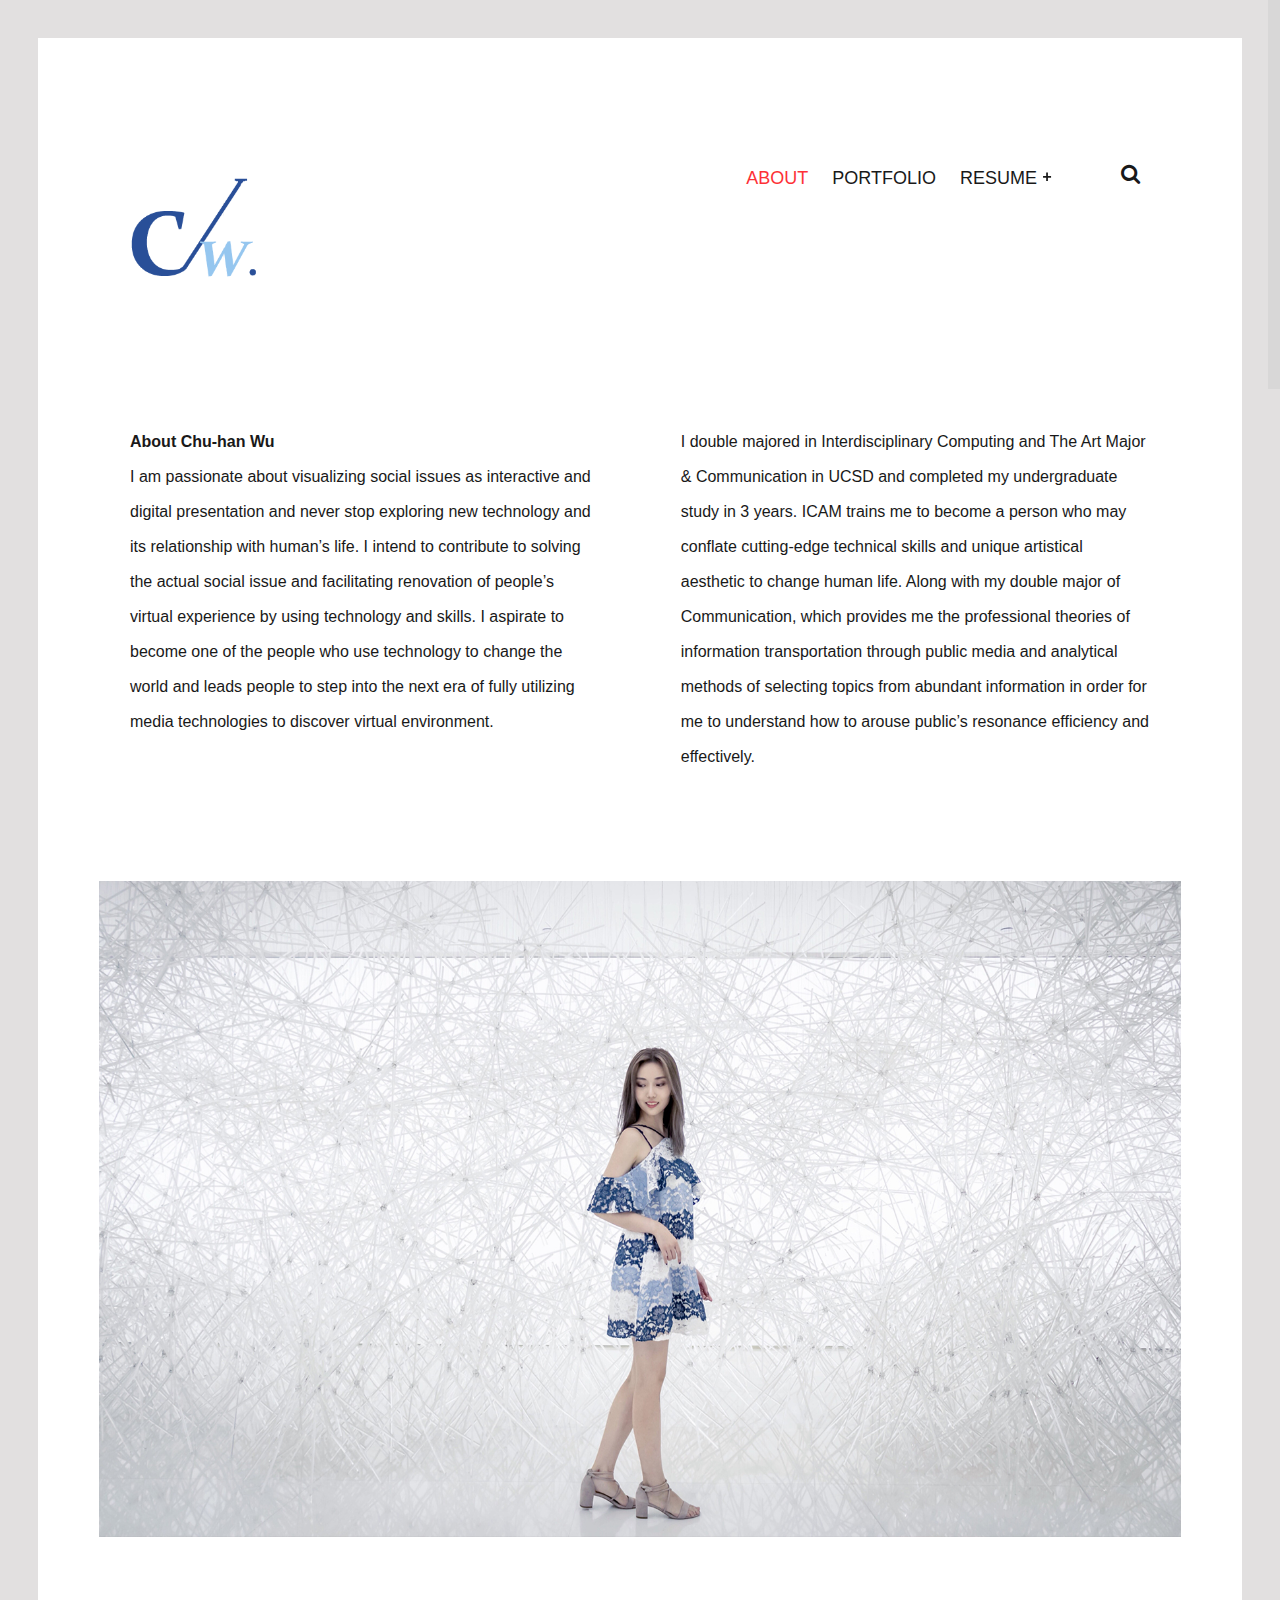
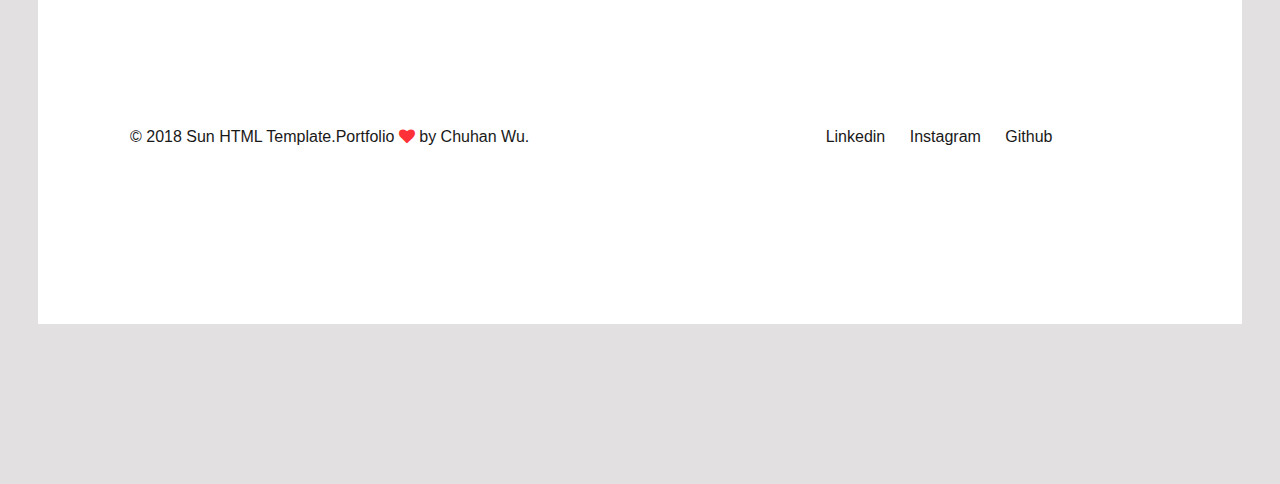
==== about.html @ c39380e4 "Add files via upload" ====
<!DOCTYPE HTML>
<html lang="en-US">
    <head>
        <title>Sun - Html Responsive Template</title>
        <meta http-equiv="Content-Type" content="text/html; charset=UTF-8">
        <meta name="description" content="Template by Dry Themes" />
        <meta name="keywords" content="HTML, CSS, JavaScript, PHP" />
        <meta name="author" content="DryThemes" />
        <meta name="viewport" content="width=device-width, initial-scale=1, maximum-scale=1">

        <link rel="shortcut icon" href="images/favicon.png" />
        <!-- <link href='http://fonts.googleapis.com/css?family=Montserrat:400,700%7CPT+Serif:400,700' rel='stylesheet' type='text/css'>		 -->
        <link rel="stylesheet" type="text/css"  href='css/clear.css' />
        <link rel="stylesheet" type="text/css"  href='css/common.css' />
        <link rel="stylesheet" type="text/css"  href='css/font-awesome.min.css' />
        <link rel="stylesheet" type="text/css"  href='css/carouFredSel.css' />
        <link rel="stylesheet" type="text/css"  href='css/prettyPhoto.css' />
        <link rel="stylesheet" type="text/css"  href='css/sm-clean.css' />
        <link rel="stylesheet" type="text/css"  href='style.css' />

        <!--[if lt IE 9]>
                <script src="js/html5shiv.js"></script>
                <script src="js/respond.min.js"></script>
        <![endif]-->

    </head>
    <body class="page">

        <table class="doc-loader">
            <tbody>
                <tr>
                    <td>
                        <img src="images/ajax-document-loader.gif" alt="Loading...">
                    </td>
                </tr>
            </tbody>
        </table>

        <div class="header-search">
            <div class="content-1330 center-relative">
                <form class="search-form">
                    <label>
                        <input type="search" class="search-field" placeholder="Search ..." value="" name="s" title="Search for:">
                    </label>
                </form>
            </div>
        </div>


        <div class="body-wrapper">
            <div class="content-1330 header-holder center-relative">
                <div class="header-logo left">

                    <h1 class="site-title">
                        <a href="index.html">
                            <img style="height:100px;" src="images/wch-logo.png" alt="Chuhan Wu Logo">
                        </a>
                    </h1>

                </div>

                <div class="header-menu right">
                    <nav id="header-main-menu" class="left">
                        <ul class="main-menu sm sm-clean">

                            <li>
                                <a href="about.html">ABOUT</a>
                            </li>
                            <li>
                                <a href="portfolio.html">PORTFOLIO</a>
                            </li>

                            <li>
                                <a href="#">RESUME</a>
                                <ul class="sub-menu">
                                    <li>
                                        <a href="images/resume-IxM.pdf">Design</a>
                                    </li>
                                    <li>
                                        <a href="images/resume-Journalism.pdf">Media & Journalism</a>
                                    </li>

                                </ul>
                            </li>
                        </ul>
                    </nav>
                    <div class="toggle-holder relative right">
                        <div id="toggle">
                            <i class="fa fa-search"></i>
                        </div>
                    </div>
                    <div class="clear"></div>
                </div>
                <div class="clear"></div>
            </div>

            <div id="content" class="site-content">
                <article>
                    <div class="content-1330 center-relative">

                        <div class="one_half">
                          <b>About Chu-han Wu</b>
                          <br>
                            I am passionate about visualizing social issues as interactive and digital presentation and never stop exploring new technology and its relationship with human’s life. I intend to contribute to solving the actual social issue and facilitating renovation of people’s virtual experience by using technology and skills. I aspirate to become one of the people who use technology to change the world and leads people to step into the next era of fully utilizing media technologies to discover virtual environment.
                        </div>
                        <div class="one_half last">
                            I double majored in Interdisciplinary Computing and The Art Major & Communication in UCSD and completed my undergraduate study in 3 years. ICAM trains me to become a person who may conflate cutting-edge technical skills and unique artistical aesthetic to change human life. Along with my double major of Communication, which provides me the professional theories of information transportation through public media and analytical methods of selecting topics from abundant information in order for me to understand how to arouse public’s resonance efficiency and effectively.
                        </div>
                        <div class="clear"></div>
                        <p>&nbsp;</p>
                        <p>&nbsp;</p>
                    </div>

                    <div class="content-1530 center-relative block">
                        <img src="demo-images/sun_about_image01.jpg" alt="">
                    </div>

                    <!-- <div class="content-1330 center-relative block">
                        <p>&nbsp;</p>
                        <p>&nbsp;</p>

                        <div class="one_half">
                            <b>About the sun</b>
                            <br>
                            We choose to go to the moon in this decade and do the other things, not because they are easy.
                            <p>&nbsp;</p>
                            <p>Because they are hard, because that goal will serve to organize and measure the best of our energies and skills, because that challenge is one that we are willing to accept, one we are unwilling to postpone and one.</p>
                            <p>&nbsp;</p>
                            <p>Which we intend to win. With a warning label this big, you know they gotta be fun. Bring me the forms I need to fill out to have her taken away. I decline the title of iron cook and accept the lesser title of zinc saucier, which I just made up. Dinosaurs are extinct today because they lacked opposable thumbs and the brainpower to build a space program. Houston, Tranquillity Base here.</p>
                        </div>

                        <div class="one_half last">
                            <p>&nbsp;</p>
                            <ul class="archive-list">
                                <li>
                                    <span>2008 &nbsp; · &nbsp; </span> Design award. Postnote web service of zinc saucier.
                                </li>
                                <li>
                                    <span>2008 &nbsp; · &nbsp; </span> Golden ticket for with label for your inspiration.
                                </li>
                                <li>
                                    <span>2009 &nbsp; · &nbsp; </span> Best web design award. Special choice of interstellar.</li>
                                <li>
                                    <span>2012 &nbsp; · &nbsp; </span> Dino award for tuna can and mint green plumms.
                                </li>
                                <li>
                                    <span>2013 &nbsp; · &nbsp; </span> Energie web boosting award. Second generation.
                                </li>
                                <li>
                                    <span>2014 &nbsp; · &nbsp; </span> Cool dring package design industrial orange award.
                                </li>
                                <li>
                                    <span>2015 &nbsp; · &nbsp; </span> Peter Philips von Water people choice statue.
                                </li>
                            </ul>
                        </div><div class="clear"></div>
                    </div> -->
                </article>


            </div>

            <!--Footer-->

            <footer class="footer">
                <div class="content-1330 center-relative">
                    <ul>
                        <li class="left-footer-content">
                            © 2018 Sun HTML Template.Portfolio <i class="fa fa-heart"></i> by <a href="http://chuhan-wu.art">Chuhan Wu</a>.
                        </li>

                        <!-- <li class="center-footer-content">
                            <a href="index.html">
                                <img src="images/wch-logo.png" alt="logo footer">
                            </a>
                        </li> -->

                        <li class="right-footer-contnet">
                            <a href="https://www.linkedin.com/in/chuhan-wu-93b0ab16b/">Linkedin</a>
                            <a href="https://www.instagram.com/aubreeywuuu/">Instagram</a>
                            <a href="https://github.com/chuhan-wu">Github</a>
                        </li>

                    </ul>
                </div>
            </footer>

            <!-- End .body-border -->
        </div>



        <!--Load JavaScript-->
        <script src="js/jquery.js"></script>
        <script src='js/jquery.fitvids.js'></script>
        <script src='js/jquery.smartmenus.min.js'></script>
        <script src='js/imagesloaded.pkgd.js'></script>
        <script src='js/isotope.pkgd.js'></script>
        <script src='js/jquery.carouFredSel-6.0.0-packed.js'></script>
        <script src='js/jquery.mousewheel.min.js'></script>
        <script src='js/jquery.touchSwipe.min.js'></script>
        <script src='js/jquery.easing.1.3.js'></script>
        <script src='js/jquery.prettyPhoto.js'></script>
        <script src='js/jquery.ba-throttle-debounce.min.js'></script>
        <script src='js/jquery.nicescroll.min.js'></script>
        <script src='js/main.js'></script>
    </body>
</html>
---- css/clear.css ----
html, body, div, span, object, iframe,
h1, h2, h3, h4, h5, h6, p, blockquote, pre,
abbr, address, cite, code,
del, dfn, em, img, ins, kbd, q, samp,
small, strong, sub, sup, var,
b, i, ol, ul, li,
fieldset, form, label, legend,
table, caption, tbody, tfoot, thead, tr, th, td,
article, aside, canvas, details, figcaption, figure, 
footer, header, hgroup, menu, nav, section, summary,
time, mark, audio, video {
    margin:0;
    padding:0;
    border:0;
    outline: none;
    font-size:100%;
    vertical-align:baseline;
    background:transparent;
}

body {
    line-height:1;
}

article,aside,details,figcaption,figure,
footer,header,hgroup,menu,nav,section { 
    display:block;
}

nav ul,ul,ol {
    list-style:none;
}

blockquote, q {
    quotes:none;
}

blockquote:before, blockquote:after,
q:before, q:after {
    content:'';
    content:none;
}

a {
    margin:0;
    padding:0;
    font-size:100%;
	outline: none;
    vertical-align:baseline;
    background:transparent;
}

ins {
    background-color:#ff9;
    color:#000;
    text-decoration:none;
}

mark {
    background-color:#ff9;
    color:#000; 
    font-style:italic;
    font-weight:bold;
}

del {
    text-decoration: line-through;
}

abbr[title], dfn[title] {
    border-bottom:1px dotted;
    cursor:help;
}

table {
    border-collapse:collapse;
    border-spacing:0;
}

hr {
    display:block;
    height:1px;
    border:0;   
    border-top:1px solid #cccccc;
    margin:1em 0;
    padding:0;
}

input, select {
    vertical-align:middle;
}

input:focus, textarea:focus
{
    outline: none;
}
---- css/common.css ----
.block
{
    display: block;
}
.hidden
{
    display: none;
}
.clear
{
    clear: both;
}
.left
{
    float: left;
}
.right
{
    float: right;
}
.line-height
{
    line-height: 0;
}
.clear-right
{
    clear: right;
}
.clear-left
{
    clear: left;
}
.center-relative
{
    margin-left: auto;
    margin-right: auto;
}
.center-absolute
{
    left: 50%;
}
.center-text
{
    text-align: center !important;
}
.text-left
{
    text-align: left;
}
.text-right
{
    text-align: right;
}
.absolute
{
    position: absolute;
}
.fixed
{
    position: fixed;
}
.relative
{
    position: relative;
}
.margin-0, .margin-0 img
{
    margin: 0 !important;
    line-height: 0;
}
.top-0
{
    margin-top: 0 !important;
}
.top-5
{
    margin-top: 5px !important;
}
.top-10
{
    margin-top: 10px;
}
.top-15
{
    margin-top: 15px;
}
.top-20
{
    margin-top: 20px;
}
.top-25
{
    margin-top: 25px;
}
.top-30
{
    margin-top: 30px;
}
.top-50
{
    margin-top: 50px;
}
.top-60
{
    margin-top: 60px;
}
.top-70
{
    margin-top: 70px;
}
.top-75
{
    margin-top: 75px;
}
.top-80
{
    margin-top: 80px;
}
.top-100
{
    margin-top: 100px;
}
.top-105
{
    margin-top: 105px;
}
.top-120
{
    margin-top: 120px;
}
.top-150
{
    margin-top: 150px;
}
.top-200
{
    margin-top: 200px;
}
.top-negative-30
{
    margin-top: -30px;
}
.left-35
{
    margin-left:35px;
}
.right-15
{
    margin-right:5px;
}
.right-35
{
    margin-right:35px;
}
.bottom-0
{
    margin-bottom: 0 !important;
}
.bottom-10
{
    margin-bottom: 10px !important;
}
.bottom-20
{
    margin-bottom: 20px !important;
}
.bottom-25
{
    margin-bottom: 25px !important;
}
.bottom-30
{
    margin-bottom: 30px !important;
}
.bottom-50
{
    margin-bottom: 50px !important;
}
.bottom-100
{
    margin-bottom: 100px !important;
}
.bottom-150
{
    margin-bottom: 150px !important;
}
.bottom-200
{
    margin-bottom: 200px !important;
}
.width-25
{
    width: 25%;
}
.width-50
{
    width: 50%;
}
.width-75
{
    width: 75%;
}
.width-85
{
    width: 85%;
}
.width-100
{
    width: 100%;
}
blockquote
{
    border-left: 10px solid #FD3137;
    padding-left: 60px;
    margin-top: 50px;
    margin-bottom: 50px;
    font-family: 'Montserrat', sans-serif, Arial;
    font-size: 24px;
    line-height: 44px;
    color: #b5b5b5;
}
blockquote.inline-blockquote
{
    width: 480px;
    float: left;
    margin-left: -178px;
    margin-right: 100px;
}
.wrap-blockquote
{
    display: inline;
}
address
{
    font-size: 32px;
    line-height: 50px;
    font-style: normal;
}
iframe
{
    width: 100%;
}
a.button
{
    display: inline-block;
    color: #191919;
    border: 1px solid #ccc;
    text-align: center;
    padding: 10px 120px;
    cursor: pointer;
    margin-bottom: 15px;
    vertical-align: middle;
    text-decoration: none;
    font-size: 14pt;
}
a.button:active
{
    position: relative;
    top: 1px;
}
a.button:hover
{
    color: white;
    background-color: #000;
}
h1,h2,h3,h4,h5,h6
{
    padding: 20px 0;
}
h1
{
    font-size: 38px;
    line-height: 38px;
}
h2
{
    font-size: 34px;
    line-height: 34px;
}
h3
{
    font-size: 32px;
    line-height: 32px;
}
h4
{
    font-size: 30px;
}
h5
{
    font-size: 28px;
}
h6
{
    font-size: 26px;
}
em
{
    font-style: italic;
}
ol
{
    list-style-type: decimal;
}
pre
{
    word-wrap: break-word;
}
.single-content table, .single-content th, .single-content td, .page-content table, .page-content th, .page-content td
{
    border:1px solid black;
    padding: 10px;
    vertical-align: middle;
}
sup
{
    vertical-align: super;
    font-size: smaller;
}
sub
{
    vertical-align: sub;
    font-size: smaller;
}
.single-content ol
{
    display: block;
    list-style-type: decimal;
    margin: 0 0 14px 17px;
}
.single-content ul
{
    display: block;
    list-style-type: disc;
    margin: 0 0 14px 17px;
}

/* COLUMNS */

.one,  .one_half,  .one_third,  .two_third,  .three_fourth,
.one_fourth{
    margin-right: 200px;
    float: left;
    position: relative;
    margin-bottom: 30px;
}

.two_third_right{
  width: 320px;
  float:right;

}


.last{
    margin-right: 0 !important;
    clear: right;
}
.one{
    float: none;
    display: block;
    clear: both;
    margin-right: 0;


}
.one_half{
    width: 565px;
}
.one_third{
    width: 310px;
}
.two_third{
    width: 820px;
}
.one_fourth{
    width: 182px;
}
.three_fourth{
    width: 948px;
}
.one img,  .one_half img,  .one_third img,  .two_third img,
.three_fourth img,  .one_fourth img{
    max-width: 100%;
    height: auto;
    max-height: 100%;
    width: auto;
}

.one_half.margin-0{
    width: 50%;
}
.one_third.margin-0{
    width: 33.333333333%;
}
.two_third.margin-0{
    width: 66.666666666%;
}
.one_fourth.margin-0{
    width: 25%;
}
.three_fourth.margin-0{
    width: 75%;
}

/* MENU */

/* Mobile first layout SmartMenus Core CSS (it's not recommended editing these rules)
   You need this once per page no matter how many menu trees or different themes you use.
-------------------------------------------------------------------------------------------*/

.sm,.sm ul,.sm li{display:block;list-style:none;margin:0;padding:0;line-height:normal;direction:ltr;-webkit-tap-highlight-color:rgba(0,0,0,0);}
.sm-rtl,.sm-rtl ul,.sm-rtl li{direction:rtl;text-align:right;}
.sm>li>h1,.sm>li>h2,.sm>li>h3,.sm>li>h4,.sm>li>h5,.sm>li>h6{margin:0;padding:0;}
.sm ul{display:none;}
.sm li,.sm a{position:relative;}
.sm a{display:block;}
.sm a.disabled{cursor:not-allowed;}
.sm:after{content:"\00a0";display:block;height:0;font:0px/0 serif;clear:both;visibility:hidden;overflow:hidden;}
.sm,.sm *,.sm *:before,.sm *:after{-moz-box-sizing:border-box;-webkit-box-sizing:border-box;box-sizing:border-box;}




/* WP DEFAULT CLASSES */

.alignnone {
    margin: 5px 20px 20px 0;
}

.aligncenter,
div.aligncenter {
    display: block;
    margin: 5px auto 5px auto;
}

.alignright {
    float:right;
    margin: 5px 0 20px 20px;
}

.alignleft {
    float: left;
    margin: 5px 20px 20px 0;
}

.aligncenter {
    display: block;
    margin: 5px auto 5px auto;
}

a img.alignright {
    float: right;
    margin: 5px 0 20px 20px;
}

a img.alignnone {
    margin: 20px 0px;
}

a img.alignleft {
    float: left;
    margin: 5px 20px 20px 0;
}

a img.aligncenter {
    display: block;
    margin-left: auto;
    margin-right: auto;
}

.wp-caption {
    max-width: 100%;
}

.wp-caption.alignnone {
    margin: 20px 0px;
}

.wp-caption.alignleft {
    margin: 5px 20px 20px 0;
    text-align: left;
}

.wp-caption.alignright {
    margin: 5px 0 20px 20px;
    text-align: right;
}

.wp-caption img {
    width: auto;
    height: auto;
    max-width: 100%;
    max-height: 100%;
}

.wp-caption p.wp-caption-text {
    font-size: 11px;
    line-height: 17px;
    margin: 0;
    padding: 0 4px 5px;
    text-align: right;
}
.gallery-caption
{
    font-size: 100%;
}
.bypostauthor
{
    font-size: 100%;
}
/* Text meant only for screen readers. */
.screen-reader-text {
	clip: rect(1px, 1px, 1px, 1px);
	position: absolute !important;
	height: 1px;
	width: 1px;
	overflow: hidden;
}

.screen-reader-text:focus {
	background-color: #f1f1f1;
	border-radius: 3px;
	box-shadow: 0 0 2px 2px rgba(0, 0, 0, 0.6);
	clip: auto !important;
	color: #21759b;
	display: block;
	font-size: 14px;
	font-size: 0.875rem;
	font-weight: bold;
	height: auto;
	left: 5px;
	line-height: normal;
	padding: 15px 23px 14px;
	text-decoration: none;
	top: 5px;
	width: auto;
	z-index: 100000; /* Above WP toolbar. */
}
---- css/carouFredSel.css ----
.list_carousel.responsive {	
	margin-left: 0;
	width: 91%;
}
.list_carousel ul {
	margin: 0;
	padding: 0;
	list-style: none;
	display: block;
}
.list_carousel li {
	text-align: center;		
	padding: 0;
	display: block;
	float: left;
	position: relative;
}	
.list_carousel li img{
	width: 100% !important;
	height: auto !important;
	max-width: none !important;
	max-height: none !important;
}
a.image_slider_prev{background-image: url(../images/navigation_arrows_left.png); width: 105px; height: 90px; z-index: 2;}
a.image_slider_prev:hover{background-position: 0 -90px;}
a.image_slider_next{background-image: url(../images/navigation_arrows_right.png); width: 105px; height: 90px; z-index: 2;}
a.image_slider_next:hover{background-position: 0 -90px;}
.carousel_pagination {margin-top: 50px; margin-bottom: 50px; margin-left: 160px;}
.carousel_pagination a {margin: 0 0 0 5px; float: left;}
.carousel_pagination a:first-child {margin: 0;}
.carousel_pagination a {width: 25px; height: 10px; display: block; cursor: pointer; text-indent: -9999px;}
.caroufredsel_wrapper{z-index: 1 !important; margin-top: 0 !important; margin-left: 0 !important;}
---- css/prettyPhoto.css ----
/* ------------------------------------------------------------------------
        This you can edit.
------------------------------------------------------------------------- */

/* ----------------------------------
        Default Theme
----------------------------------- */

div.pp_default .pp_top,
div.pp_default .pp_top .pp_middle,
div.pp_default .pp_top .pp_left,
div.pp_default .pp_top .pp_right,
div.pp_default .pp_bottom,
div.pp_default .pp_bottom .pp_left,
div.pp_default .pp_bottom .pp_middle,
div.pp_default .pp_bottom .pp_right { height: 13px; }

div.pp_default .pp_content .ppt { color: #f8f8f8; }
div.pp_default .pp_content_container .pp_left { padding-left: 13px; }
div.pp_default .pp_content_container .pp_right { padding-right: 13px; }
/*div.pp_default .pp_content { background-color: #fff; }*/
div.pp_default .pp_next:hover { background: url(../images/prettyPhoto/default/sprite_next.png) center right  no-repeat; cursor: pointer; } /* Next button */
div.pp_default .pp_previous:hover { background: url(../images/prettyPhoto/default/sprite_prev.png) center left no-repeat; cursor: pointer; } /* Previous button */
div.pp_default .pp_expand { background: url(../images/prettyPhoto/default/sprite.png) 0 -29px no-repeat; cursor: pointer; width: 28px; height: 28px; } /* Expand button */
div.pp_default .pp_expand:hover { background: url(../images/prettyPhoto/default/sprite.png) 0 -56px no-repeat; cursor: pointer; } /* Expand button hover */
div.pp_default .pp_contract { background: url(../images/prettyPhoto/default/sprite.png) 0 -84px no-repeat; cursor: pointer; width: 28px; height: 28px; } /* Contract button */
div.pp_default .pp_contract:hover { background: url(../images/prettyPhoto/default/sprite.png) 0 -113px no-repeat; cursor: pointer; } /* Contract button hover */
div.pp_default .pp_close { width: 30px; height: 30px; background: url(../images/prettyPhoto/default/sprite.png) 2px 1px no-repeat; cursor: pointer; } /* Close button */
div.pp_default #pp_full_res .pp_inline { color: #000; background-color: white; padding: 30px; } 
.pp_inline img {max-width: 100%; max-height: 100%; width: auto; height: auto;}
div.pp_default .pp_gallery ul li a { background: url(../images/prettyPhoto/default/default_thumb.png) center center #f8f8f8; border:1px solid #aaa; }
div.pp_default .pp_gallery ul li a:hover,
div.pp_default .pp_gallery ul li.selected a { border-color: #fff; }
div.pp_default .pp_social { margin-top: 7px;}

div.pp_default .pp_gallery a.pp_arrow_previous,
div.pp_default .pp_gallery a.pp_arrow_next { position: static; left: auto; }
div.pp_default .pp_nav .pp_play,
div.pp_default .pp_nav .pp_pause { background: url(../images/prettyPhoto/default/sprite.png) -51px 1px no-repeat; height:30px; width:30px; }
div.pp_default .pp_nav .pp_pause { background-position: -51px -29px; }
div.pp_default .pp_details { position: relative; }
div.pp_default a.pp_arrow_previous,
div.pp_default a.pp_arrow_next { background: url(../images/prettyPhoto/default/sprite.png) -31px -3px no-repeat; height: 20px; margin: 4px 0 0 0; width: 20px; }
div.pp_default a.pp_arrow_next { left: 52px; background-position: -82px -3px; } /* The next arrow in the bottom nav */
div.pp_default .pp_content_container .pp_details { margin-top: 5px; }
div.pp_default .pp_nav { clear: none; height: 30px; width: 110px; position: relative; }
div.pp_default .pp_nav .currentTextHolder{ font-family: Georgia; font-style: italic; color:#999; font-size: 11px; left: 75px; line-height: 25px; margin: 0; padding: 0 0 0 10px; position: absolute; top: 2px; }

div.pp_default .pp_close:hover, div.pp_default .pp_nav .pp_play:hover, div.pp_default .pp_nav .pp_pause:hover, div.pp_default .pp_arrow_next:hover, div.pp_default .pp_arrow_previous:hover { opacity:0.7; }

div.pp_default .pp_description{ font-size: 11px; font-weight: bold; line-height: 14px; margin: 5px 50px 5px 0; }


div.pp_default .pp_loaderIcon { background: url(../images/prettyPhoto/default/loader.gif) center center no-repeat; background-color: white;} /* Loader icon */


/* ----------------------------------
        Light Rounded Theme
----------------------------------- */


div.light_rounded .pp_top .pp_left { background: url(../images/prettyPhoto/light_rounded/sprite.png) -88px -53px no-repeat; } /* Top left corner */
div.light_rounded .pp_top .pp_middle { background: #fff; } /* Top pattern/color */
div.light_rounded .pp_top .pp_right { background: url(../images/prettyPhoto/light_rounded/sprite.png) -110px -53px no-repeat; } /* Top right corner */

div.light_rounded .pp_content .ppt { color: #000; }
div.light_rounded .pp_content_container .pp_left,
div.light_rounded .pp_content_container .pp_right { background: #fff; }
div.light_rounded .pp_content { background-color: #fff; } /* Content background */
div.light_rounded .pp_next:hover { background: url(../images/prettyPhoto/light_rounded/btnNext.png) center right  no-repeat; cursor: pointer; } /* Next button */
div.light_rounded .pp_previous:hover { background: url(../images/prettyPhoto/light_rounded/btnPrevious.png) center left no-repeat; cursor: pointer; } /* Previous button */
div.light_rounded .pp_expand { background: url(../images/prettyPhoto/light_rounded/sprite.png) -31px -26px no-repeat; cursor: pointer; } /* Expand button */
div.light_rounded .pp_expand:hover { background: url(../images/prettyPhoto/light_rounded/sprite.png) -31px -47px no-repeat; cursor: pointer; } /* Expand button hover */
div.light_rounded .pp_contract { background: url(../images/prettyPhoto/light_rounded/sprite.png) 0 -26px no-repeat; cursor: pointer; } /* Contract button */
div.light_rounded .pp_contract:hover { background: url(../images/prettyPhoto/light_rounded/sprite.png) 0 -47px no-repeat; cursor: pointer; } /* Contract button hover */
div.light_rounded .pp_close { width: 75px; height: 22px; background: url(../images/prettyPhoto/light_rounded/sprite.png) -1px -1px no-repeat; cursor: pointer; } /* Close button */
div.light_rounded .pp_details { position: relative; }
div.light_rounded .pp_description { margin-right: 85px; }
div.light_rounded #pp_full_res .pp_inline { color: #000; } 
div.light_rounded .pp_gallery a.pp_arrow_previous,
div.light_rounded .pp_gallery a.pp_arrow_next { margin-top: 12px !important; }
div.light_rounded .pp_nav .pp_play { background: url(../images/prettyPhoto/light_rounded/sprite.png) -1px -100px no-repeat; height: 15px; width: 14px; }
div.light_rounded .pp_nav .pp_pause { background: url(../images/prettyPhoto/light_rounded/sprite.png) -24px -100px no-repeat; height: 15px; width: 14px; }

div.light_rounded .pp_arrow_previous { background: url(../images/prettyPhoto/light_rounded/sprite.png) 0 -71px no-repeat; } /* The previous arrow in the bottom nav */
div.light_rounded .pp_arrow_previous.disabled { background-position: 0 -87px; cursor: default; }
div.light_rounded .pp_arrow_next { background: url(../images/prettyPhoto/light_rounded/sprite.png) -22px -71px no-repeat; } /* The next arrow in the bottom nav */
div.light_rounded .pp_arrow_next.disabled { background-position: -22px -87px; cursor: default; }

div.light_rounded .pp_bottom .pp_left { background: url(../images/prettyPhoto/light_rounded/sprite.png) -88px -80px no-repeat; } /* Bottom left corner */
div.light_rounded .pp_bottom .pp_middle { background: #fff; } /* Bottom pattern/color */
div.light_rounded .pp_bottom .pp_right { background: url(../images/prettyPhoto/light_rounded/sprite.png) -110px -80px no-repeat; } /* Bottom right corner */

div.light_rounded .pp_loaderIcon { background: url(../images/prettyPhoto/light_rounded/loader.gif) center center no-repeat; } /* Loader icon */

/* ----------------------------------
        Dark Rounded Theme
----------------------------------- */

div.dark_rounded .pp_top .pp_left { background: url(../images/prettyPhoto/dark_rounded/sprite.png) -88px -53px no-repeat; } /* Top left corner */
div.dark_rounded .pp_top .pp_middle { background: url(../images/prettyPhoto/dark_rounded/contentPattern.png) top left repeat; } /* Top pattern/color */
div.dark_rounded .pp_top .pp_right { background: url(../images/prettyPhoto/dark_rounded/sprite.png) -110px -53px no-repeat; } /* Top right corner */

div.dark_rounded .pp_content_container .pp_left { background: url(../images/prettyPhoto/dark_rounded/contentPattern.png) top left repeat-y; } /* Left Content background */
div.dark_rounded .pp_content_container .pp_right { background: url(../images/prettyPhoto/dark_rounded/contentPattern.png) top right repeat-y; } /* Right Content background */
div.dark_rounded .pp_content { background: url(../images/prettyPhoto/dark_rounded/contentPattern.png) top left repeat; } /* Content background */
div.dark_rounded .pp_next:hover { background: url(../images/prettyPhoto/dark_rounded/btnNext.png) center right  no-repeat; cursor: pointer; } /* Next button */
div.dark_rounded .pp_previous:hover { background: url(../images/prettyPhoto/dark_rounded/btnPrevious.png) center left no-repeat; cursor: pointer; } /* Previous button */
div.dark_rounded .pp_expand { background: url(../images/prettyPhoto/dark_rounded/sprite.png) -31px -26px no-repeat; cursor: pointer; } /* Expand button */
div.dark_rounded .pp_expand:hover { background: url(../images/prettyPhoto/dark_rounded/sprite.png) -31px -47px no-repeat; cursor: pointer; } /* Expand button hover */
div.dark_rounded .pp_contract { background: url(../images/prettyPhoto/dark_rounded/sprite.png) 0 -26px no-repeat; cursor: pointer; } /* Contract button */
div.dark_rounded .pp_contract:hover { background: url(../images/prettyPhoto/dark_rounded/sprite.png) 0 -47px no-repeat; cursor: pointer; } /* Contract button hover */
div.dark_rounded .pp_close { width: 75px; height: 22px; background: url(../images/prettyPhoto/dark_rounded/sprite.png) -1px -1px no-repeat; cursor: pointer; } /* Close button */
div.dark_rounded .pp_details { position: relative; }
div.dark_rounded .pp_description { margin-right: 85px; }
div.dark_rounded .currentTextHolder { color: #c4c4c4; }
div.dark_rounded .pp_description { color: #fff; }
div.dark_rounded #pp_full_res .pp_inline { color: #fff; }
div.dark_rounded .pp_gallery a.pp_arrow_previous,
div.dark_rounded .pp_gallery a.pp_arrow_next { margin-top: 12px !important; }
div.dark_rounded .pp_nav .pp_play { background: url(../images/prettyPhoto/dark_rounded/sprite.png) -1px -100px no-repeat; height: 15px; width: 14px; }
div.dark_rounded .pp_nav .pp_pause { background: url(../images/prettyPhoto/dark_rounded/sprite.png) -24px -100px no-repeat; height: 15px; width: 14px; }

div.dark_rounded .pp_arrow_previous { background: url(../images/prettyPhoto/dark_rounded/sprite.png) 0 -71px no-repeat; } /* The previous arrow in the bottom nav */
div.dark_rounded .pp_arrow_previous.disabled { background-position: 0 -87px; cursor: default; }
div.dark_rounded .pp_arrow_next { background: url(../images/prettyPhoto/dark_rounded/sprite.png) -22px -71px no-repeat; } /* The next arrow in the bottom nav */
div.dark_rounded .pp_arrow_next.disabled { background-position: -22px -87px; cursor: default; }

div.dark_rounded .pp_bottom .pp_left { background: url(../images/prettyPhoto/dark_rounded/sprite.png) -88px -80px no-repeat; } /* Bottom left corner */
div.dark_rounded .pp_bottom .pp_middle { background: url(../images/prettyPhoto/dark_rounded/contentPattern.png) top left repeat; } /* Bottom pattern/color */
div.dark_rounded .pp_bottom .pp_right { background: url(../images/prettyPhoto/dark_rounded/sprite.png) -110px -80px no-repeat; } /* Bottom right corner */

div.dark_rounded .pp_loaderIcon { background: url(../images/prettyPhoto/dark_rounded/loader.gif) center center no-repeat; } /* Loader icon */


/* ----------------------------------
        Dark Square Theme
----------------------------------- */

div.dark_square .pp_left ,
div.dark_square .pp_middle,
div.dark_square .pp_right,
div.dark_square .pp_content { background: #000; }

div.dark_square .currentTextHolder { color: #c4c4c4; }
div.dark_square .pp_description { color: #fff; }
div.dark_square .pp_loaderIcon { background: url(../images/prettyPhoto/dark_square/loader.gif) center center no-repeat; } /* Loader icon */

div.dark_square .pp_expand { background: url(../images/prettyPhoto/dark_square/sprite.png) -31px -26px no-repeat; cursor: pointer; } /* Expand button */
div.dark_square .pp_expand:hover { background: url(../images/prettyPhoto/dark_square/sprite.png) -31px -47px no-repeat; cursor: pointer; } /* Expand button hover */
div.dark_square .pp_contract { background: url(../images/prettyPhoto/dark_square/sprite.png) 0 -26px no-repeat; cursor: pointer; } /* Contract button */
div.dark_square .pp_contract:hover { background: url(../images/prettyPhoto/dark_square/sprite.png) 0 -47px no-repeat; cursor: pointer; } /* Contract button hover */
div.dark_square .pp_close { width: 75px; height: 22px; background: url(../images/prettyPhoto/dark_square/sprite.png) -1px -1px no-repeat; cursor: pointer; } /* Close button */
div.dark_square .pp_details { position: relative; }
div.dark_square .pp_description { margin: 0 85px 0 0; }
div.dark_square #pp_full_res .pp_inline { color: #fff; }
div.dark_square .pp_gallery a.pp_arrow_previous,
div.dark_square .pp_gallery a.pp_arrow_next { margin-top: 12px !important; }
div.dark_square .pp_nav { clear: none; }
div.dark_square .pp_nav .pp_play { background: url(../images/prettyPhoto/dark_square/sprite.png) -1px -100px no-repeat; height: 15px; width: 14px; }
div.dark_square .pp_nav .pp_pause { background: url(../images/prettyPhoto/dark_square/sprite.png) -24px -100px no-repeat; height: 15px; width: 14px; }

div.dark_square .pp_arrow_previous { background: url(../images/prettyPhoto/dark_square/sprite.png) 0 -71px no-repeat; } /* The previous arrow in the bottom nav */
div.dark_square .pp_arrow_previous.disabled { background-position: 0 -87px; cursor: default; }
div.dark_square .pp_arrow_next { background: url(../images/prettyPhoto/dark_square/sprite.png) -22px -71px no-repeat; } /* The next arrow in the bottom nav */
div.dark_square .pp_arrow_next.disabled { background-position: -22px -87px; cursor: default; }

div.dark_square .pp_next:hover { background: url(../images/prettyPhoto/dark_square/btnNext.png) center right  no-repeat; cursor: pointer; } /* Next button */
div.dark_square .pp_previous:hover { background: url(../images/prettyPhoto/dark_square/btnPrevious.png) center left no-repeat; cursor: pointer; } /* Previous button */


/* ----------------------------------
        Light Square Theme
----------------------------------- */

div.light_square .pp_left ,
div.light_square .pp_middle,
div.light_square .pp_right,
div.light_square .pp_content { background: #fff; }

div.light_square .pp_content .ppt { color: #000; }
div.light_square .pp_expand { background: url(../images/prettyPhoto/light_square/sprite.png) -31px -26px no-repeat; cursor: pointer; } /* Expand button */
div.light_square .pp_expand:hover { background: url(../images/prettyPhoto/light_square/sprite.png) -31px -47px no-repeat; cursor: pointer; } /* Expand button hover */
div.light_square .pp_contract { background: url(../images/prettyPhoto/light_square/sprite.png) 0 -26px no-repeat; cursor: pointer; } /* Contract button */
div.light_square .pp_contract:hover { background: url(../images/prettyPhoto/light_square/sprite.png) 0 -47px no-repeat; cursor: pointer; } /* Contract button hover */
div.light_square .pp_close { width: 75px; height: 22px; background: url(../images/prettyPhoto/light_square/sprite.png) -1px -1px no-repeat; cursor: pointer; } /* Close button */
div.light_square .pp_details { position: relative; }
div.light_square .pp_description { margin-right: 85px; }
div.light_square #pp_full_res .pp_inline { color: #000; }
div.light_square .pp_gallery a.pp_arrow_previous,
div.light_square .pp_gallery a.pp_arrow_next { margin-top: 12px !important; }
div.light_square .pp_nav .pp_play { background: url(../images/prettyPhoto/light_square/sprite.png) -1px -100px no-repeat; height: 15px; width: 14px; }
div.light_square .pp_nav .pp_pause { background: url(../images/prettyPhoto/light_square/sprite.png) -24px -100px no-repeat; height: 15px; width: 14px; }

div.light_square .pp_arrow_previous { background: url(../images/prettyPhoto/light_square/sprite.png) 0 -71px no-repeat; } /* The previous arrow in the bottom nav */
div.light_square .pp_arrow_previous.disabled { background-position: 0 -87px; cursor: default; }
div.light_square .pp_arrow_next { background: url(../images/prettyPhoto/light_square/sprite.png) -22px -71px no-repeat; } /* The next arrow in the bottom nav */
div.light_square .pp_arrow_next.disabled { background-position: -22px -87px; cursor: default; }

div.light_square .pp_next:hover { background: url(../images/prettyPhoto/light_square/btnNext.png) center right  no-repeat; cursor: pointer; } /* Next button */
div.light_square .pp_previous:hover { background: url(../images/prettyPhoto/light_square/btnPrevious.png) center left no-repeat; cursor: pointer; } /* Previous button */

div.light_square .pp_loaderIcon { background: url(../images/prettyPhoto/light_rounded/loader.gif) center center no-repeat; } /* Loader icon */


/* ----------------------------------
        Facebook style Theme
----------------------------------- */

div.facebook .pp_top .pp_left { background: url(../images/prettyPhoto/facebook/sprite.png) -88px -53px no-repeat; } /* Top left corner */
div.facebook .pp_top .pp_middle { background: url(../images/prettyPhoto/facebook/contentPatternTop.png) top left repeat-x; } /* Top pattern/color */
div.facebook .pp_top .pp_right { background: url(../images/prettyPhoto/facebook/sprite.png) -110px -53px no-repeat; } /* Top right corner */

div.facebook .pp_content .ppt { color: #000; }
div.facebook .pp_content_container .pp_left { background: url(../images/prettyPhoto/facebook/contentPatternLeft.png) top left repeat-y; } /* Content background */
div.facebook .pp_content_container .pp_right { background: url(../images/prettyPhoto/facebook/contentPatternRight.png) top right repeat-y; } /* Content background */
div.facebook .pp_content { background: #fff; } /* Content background */
div.facebook .pp_expand { background: url(../images/prettyPhoto/facebook/sprite.png) -31px -26px no-repeat; cursor: pointer; } /* Expand button */
div.facebook .pp_expand:hover { background: url(../images/prettyPhoto/facebook/sprite.png) -31px -47px no-repeat; cursor: pointer; } /* Expand button hover */
div.facebook .pp_contract { background: url(../images/prettyPhoto/facebook/sprite.png) 0 -26px no-repeat; cursor: pointer; } /* Contract button */
div.facebook .pp_contract:hover { background: url(../images/prettyPhoto/facebook/sprite.png) 0 -47px no-repeat; cursor: pointer; } /* Contract button hover */
div.facebook .pp_close { width: 22px; height: 22px; background: url(../images/prettyPhoto/facebook/sprite.png) -1px -1px no-repeat; cursor: pointer; } /* Close button */
div.facebook .pp_details { position: relative; }
div.facebook .pp_description { margin: 0 37px 0 0; }
div.facebook #pp_full_res .pp_inline { color: #000; } 
div.facebook .pp_loaderIcon { background: url(../images/prettyPhoto/facebook/loader.gif) center center no-repeat; } /* Loader icon */

div.facebook .pp_arrow_previous { background: url(../images/prettyPhoto/facebook/sprite.png) 0 -71px no-repeat; height: 22px; margin-top: 0; width: 22px; } /* The previous arrow in the bottom nav */
div.facebook .pp_arrow_previous.disabled { background-position: 0 -96px; cursor: default; }
div.facebook .pp_arrow_next { background: url(../images/prettyPhoto/facebook/sprite.png) -32px -71px no-repeat; height: 22px; margin-top: 0; width: 22px; } /* The next arrow in the bottom nav */
div.facebook .pp_arrow_next.disabled { background-position: -32px -96px; cursor: default; }
div.facebook .pp_nav { margin-top: 0; }
div.facebook .pp_nav p { font-size: 15px; padding: 0 3px 0 4px; }
div.facebook .pp_nav .pp_play { background: url(../images/prettyPhoto/facebook/sprite.png) -1px -123px no-repeat; height: 22px; width: 22px; }
div.facebook .pp_nav .pp_pause { background: url(../images/prettyPhoto/facebook/sprite.png) -32px -123px no-repeat; height: 22px; width: 22px; }

div.facebook .pp_next:hover { background: url(../images/prettyPhoto/facebook/btnNext.png) center right no-repeat; cursor: pointer; } /* Next button */
div.facebook .pp_previous:hover { background: url(../images/prettyPhoto/facebook/btnPrevious.png) center left no-repeat; cursor: pointer; } /* Previous button */

div.facebook .pp_bottom .pp_left { background: url(../images/prettyPhoto/facebook/sprite.png) -88px -80px no-repeat; } /* Bottom left corner */
div.facebook .pp_bottom .pp_middle { background: url(../images/prettyPhoto/facebook/contentPatternBottom.png) top left repeat-x; } /* Bottom pattern/color */
div.facebook .pp_bottom .pp_right { background: url(../images/prettyPhoto/facebook/sprite.png) -110px -80px no-repeat; } /* Bottom right corner */


/* ------------------------------------------------------------------------
        DO NOT CHANGE
------------------------------------------------------------------------- */

div.pp_pic_holder a:focus { outline:none; }

div.pp_overlay {
    background: #000;
    display: none;
    left: 0;
    position: absolute;
    top: 0;
    width: 100%;
    z-index: 9999;
}

div.pp_pic_holder {
    display: none;
    position: absolute;
    width: 100px;
    z-index: 10000;
}


.pp_top {
    height: 20px;
    position: relative;
}
* html .pp_top { padding: 0 20px; }

.pp_top .pp_left {
    height: 20px;
    left: 0;
    position: absolute;
    width: 20px;
}
.pp_top .pp_middle {
    height: 20px;
    left: 20px;
    position: absolute;
    right: 20px;
}
* html .pp_top .pp_middle {
    left: 0;
    position: static;
}

.pp_top .pp_right {
    height: 20px;
    left: auto;
    position: absolute;
    right: 0;
    top: 0;
    width: 20px;
}

.pp_content { height: 40px; min-width: 40px; }
* html .pp_content { width: 40px; }

.pp_fade { display: none; }

.pp_content_container {
    position: relative;
    text-align: left;
    width: 100%;
}

.pp_content_container .pp_left { padding-left: 20px; }
.pp_content_container .pp_right { padding-right: 20px; }

.pp_content_container .pp_details {
    float: left;
    margin: 10px 0 2px 0;
}
.pp_description {
    display: none;
    margin: 0;
}

.pp_social { float: left; margin: 0; }
.pp_social .facebook { float: left; margin-left: 5px; width: 55px; overflow: hidden; }
.pp_social .twitter { float: left; }

.pp_nav {
    clear: right;
    float: left;
    margin: 3px 10px 0 0;
}

.pp_nav p {
    float: left;
    margin: 2px 4px;
    white-space: nowrap;
}

.pp_nav .pp_play,
.pp_nav .pp_pause {
    float: left;
    margin-right: 4px;
    text-indent: -10000px;
}

a.pp_arrow_previous,
a.pp_arrow_next {
    display: block;
    float: left;
    height: 15px;
    margin-top: 3px;
    overflow: hidden;
    text-indent: -10000px;
    width: 14px;
}

.pp_hoverContainer {
    position: absolute;
    top: 0;
    width: 100%;
    z-index: 2000;
}

.pp_gallery {
    display: none;
    left: 50%;
    margin-top: -50px;
    position: absolute;
    z-index: 10000;
}

.pp_gallery div {
    float: left;
    overflow: hidden;
    position: relative;
}

.pp_gallery ul {
    float: left;
    height: 35px;
    margin: 0 0 0 5px;
    padding: 0;
    position: relative;
    white-space: nowrap;
}

.pp_gallery ul a {
    border: 1px #000 solid;
    border: 1px rgba(0,0,0,0.5) solid;
    display: block;
    float: left;
    height: 33px;
    overflow: hidden;
}

.pp_gallery ul a:hover,
.pp_gallery li.selected a { border-color: #fff; }

.pp_gallery ul a img { border: 0; }

.pp_gallery li {
    display: block;
    float: left;
    margin: 0 5px 0 0;
    padding: 0;
}

.pp_gallery li.default a {
    background: url(../images/prettyPhoto/facebook/default_thumbnail.gif) 0 0 no-repeat;
    display: block;
    height: 33px;
    width: 50px;
}

.pp_gallery li.default a img { display: none; }

.pp_gallery .pp_arrow_previous,
.pp_gallery .pp_arrow_next {
    margin-top: 7px !important;
}

a.pp_next {
    background: url(../images/prettyPhoto/light_rounded/btnNext.png) 10000px 10000px no-repeat;
    display: block;
    float: right;
    height: 100%;
    text-indent: -10000px;
    width: 49%;
}

a.pp_previous {
    background: url(../images/prettyPhoto/light_rounded/btnNext.png) 10000px 10000px no-repeat;
    display: block;
    float: left;
    height: 100%;
    text-indent: -10000px;
    width: 49%;
}

a.pp_expand,
a.pp_contract {
    cursor: pointer;
    display: none;
    height: 20px;	
    position: absolute;
    right: 30px;
    text-indent: -10000px;
    top: 10px;
    width: 20px;
    z-index: 20000;
}

a.pp_close {
    position: absolute; right: 0; top: 0; 
    display: block;
    line-height:22px;
    text-indent: -10000px;
}

.pp_bottom {
    height: 20px;
    position: relative;
}
* html .pp_bottom { padding: 0 20px; }

.pp_bottom .pp_left {
    height: 20px;
    left: 0;
    position: absolute;
    width: 20px;
}
.pp_bottom .pp_middle {
    height: 20px;
    left: 20px;
    position: absolute;
    right: 20px;
}
* html .pp_bottom .pp_middle {
    left: 0;
    position: static;
}

.pp_bottom .pp_right {
    height: 20px;
    left: auto;
    position: absolute;
    right: 0;
    top: 0;
    width: 20px;
}

.pp_loaderIcon {
    display: block;
    height: 24px;
    left: 50%;
    margin: -12px 0 0 -12px;
    position: absolute;
    top: 50%;
    width: 24px;
}

#pp_full_res {
    line-height: 1 !important;
}

#pp_full_res .pp_inline {
    text-align: left;
}

#pp_full_res .pp_inline p { margin: 0 0 15px 0; }

div.ppt {
    color: #fff;
    display: none !important;
    font-size: 17px;
    margin: 0 0 5px 15px;
    z-index: 9999;
}

@media screen and (max-width: 400px) {		
    .pp_pic_holder.pp_default { width: 100%!important; left: 0!important; overflow: hidden; }
    div.pp_default .pp_content_container .pp_left { padding-left: 0!important; }
    div.pp_default .pp_content_container .pp_right { padding-right: 0!important; }
    .pp_content { width: 100%!important;}
    .pp_fade { width: 100%!important; height: 100%!important; }
    a.pp_expand, a.pp_contract, .pp_hoverContainer, .pp_gallery, .pp_top, .pp_bottom { display: none!important; }
    #pp_full_res img { width: 100%!important; height: auto!important; }
    .pp_details { width: 94%!important; padding-left: 3%; padding-right: 4%; padding-top: 10px; padding-bottom: 10px; margin-top: -2px!important; }
    a.pp_close { right: 10px!important; top: 10px!important; }
}
---- css/sm-clean.css ----
.sm-clean {
    background: #eeeeee;
    -webkit-border-radius: 5px;
    -moz-border-radius: 5px;
    -ms-border-radius: 5px;
    -o-border-radius: 5px;
    border-radius: 5px;
}
.sm-clean a, .sm-clean a:hover, .sm-clean a:focus, .sm-clean a:active {
    padding: 13px 20px;
    /* make room for the toggle button (sub indicator) */
    padding-right: 58px;
    font-size: 18px;
    font-weight: normal;
    line-height: 17px;
    text-decoration: none;
}
.sm-clean a.current {
    color: #d23600;
}
.sm-clean a.disabled {
    color: #bbbbbb;
}
.sm-clean a span.sub-arrow {
    position: absolute;
    top: 50%;
    margin-top: -17px;
    left: auto;
    right: 4px;
    width: 34px;
    height: 34px;
    overflow: hidden;
    font: bold 16px/34px monospace !important;
    text-align: center;
    text-shadow: none;
    background: rgba(255, 255, 255, 0.5);
    -webkit-border-radius: 5px;
    -moz-border-radius: 5px;
    -ms-border-radius: 5px;
    -o-border-radius: 5px;
    border-radius: 5px;
}
.sm-clean a.highlighted span.sub-arrow:before {
    display: block;
    content: '-';
}
.sm-clean > li:first-child > a, .sm-clean > li:first-child > :not(ul) a {
    -webkit-border-radius: 5px 5px 0 0;
    -moz-border-radius: 5px 5px 0 0;
    -ms-border-radius: 5px 5px 0 0;
    -o-border-radius: 5px 5px 0 0;
    border-radius: 5px 5px 0 0;
}
.sm-clean > li:last-child > a, .sm-clean > li:last-child > *:not(ul) a, .sm-clean > li:last-child > ul,
.sm-clean > li:last-child > ul > li:last-child > a, .sm-clean > li:last-child > ul > li:last-child > *:not(ul) a, .sm-clean > li:last-child > ul > li:last-child > ul,
.sm-clean > li:last-child > ul > li:last-child > ul > li:last-child > a, .sm-clean > li:last-child > ul > li:last-child > ul > li:last-child > *:not(ul) a, .sm-clean > li:last-child > ul > li:last-child > ul > li:last-child > ul,
.sm-clean > li:last-child > ul > li:last-child > ul > li:last-child > ul > li:last-child > a, .sm-clean > li:last-child > ul > li:last-child > ul > li:last-child > ul > li:last-child > *:not(ul) a, .sm-clean > li:last-child > ul > li:last-child > ul > li:last-child > ul > li:last-child > ul,
.sm-clean > li:last-child > ul > li:last-child > ul > li:last-child > ul > li:last-child > ul > li:last-child > a, .sm-clean > li:last-child > ul > li:last-child > ul > li:last-child > ul > li:last-child > ul > li:last-child > *:not(ul) a, .sm-clean > li:last-child > ul > li:last-child > ul > li:last-child > ul > li:last-child > ul > li:last-child > ul {
    -webkit-border-radius: 0 0 5px 5px;
    -moz-border-radius: 0 0 5px 5px;
    -ms-border-radius: 0 0 5px 5px;
    -o-border-radius: 0 0 5px 5px;
    border-radius: 0 0 5px 5px;
}
.sm-clean > li:last-child > a.highlighted, .sm-clean > li:last-child > *:not(ul) a.highlighted,
.sm-clean > li:last-child > ul > li:last-child > a.highlighted, .sm-clean > li:last-child > ul > li:last-child > *:not(ul) a.highlighted,
.sm-clean > li:last-child > ul > li:last-child > ul > li:last-child > a.highlighted, .sm-clean > li:last-child > ul > li:last-child > ul > li:last-child > *:not(ul) a.highlighted,
.sm-clean > li:last-child > ul > li:last-child > ul > li:last-child > ul > li:last-child > a.highlighted, .sm-clean > li:last-child > ul > li:last-child > ul > li:last-child > ul > li:last-child > *:not(ul) a.highlighted,
.sm-clean > li:last-child > ul > li:last-child > ul > li:last-child > ul > li:last-child > ul > li:last-child > a.highlighted, .sm-clean > li:last-child > ul > li:last-child > ul > li:last-child > ul > li:last-child > ul > li:last-child > *:not(ul) a.highlighted {
    -webkit-border-radius: 0;
    -moz-border-radius: 0;
    -ms-border-radius: 0;
    -o-border-radius: 0;
    border-radius: 0;
}
.sm-clean li {
    border-top: 1px solid rgba(0, 0, 0, 0.05);
}
.sm-clean > li:first-child {
    border-top: 0;
}
.sm-clean ul {
    background: transparent;
}
.sm-clean ul a, .sm-clean ul a:hover, .sm-clean ul a:focus, .sm-clean ul a:active {
    font-size: 16px;
}
.sm-clean ul ul a,
.sm-clean ul ul a:hover,
.sm-clean ul ul a:focus,
.sm-clean ul ul a:active {
    border-left: 16px solid transparent;
}
.sm-clean ul ul ul a,
.sm-clean ul ul ul a:hover,
.sm-clean ul ul ul a:focus,
.sm-clean ul ul ul a:active {
    border-left: 24px solid transparent;
}
.sm-clean ul ul ul ul a,
.sm-clean ul ul ul ul a:hover,
.sm-clean ul ul ul ul a:focus,
.sm-clean ul ul ul ul a:active {
    border-left: 32px solid transparent;
}
.sm-clean ul ul ul ul ul a,
.sm-clean ul ul ul ul ul a:hover,
.sm-clean ul ul ul ul ul a:focus,
.sm-clean ul ul ul ul ul a:active {
    border-left: 40px solid transparent;
}

@media (min-width: 925px) {
    /* Switch to desktop layout
    -----------------------------------------------
       These transform the menu tree from
       collapsible to desktop (navbar + dropdowns)
    -----------------------------------------------*/
    /* start... (it's not recommended editing these rules) */
    .sm-clean ul {
        position: absolute;
    }

    .sm-clean li {
        float: left;
    }

    .sm-clean.sm-rtl li {
        float: right;
    }

    .sm-clean ul li, .sm-clean.sm-rtl ul li, .sm-clean.sm-vertical li {
        float: none;
    }

    .sm-clean a {
        white-space: nowrap;
    }

    .sm-clean ul a, .sm-clean.sm-vertical a {
        white-space: normal;
    }

    .sm-clean .sm-nowrap > li > a, .sm-clean .sm-nowrap > li > :not(ul) a {
        white-space: nowrap;
    }

    /* ...end */
    .sm-clean {
        padding: 0 10px;
        background: #eeeeee;
        -webkit-border-radius: 100px;
        -moz-border-radius: 100px;
        -ms-border-radius: 100px;
        -o-border-radius: 100px;
        border-radius: 100px;
    }
    .sm-clean a, .sm-clean a:hover, .sm-clean a:focus, .sm-clean a:active, .sm-clean a.highlighted {
        padding: 12px 12px;
        -webkit-border-radius: 0 !important;
        -moz-border-radius: 0 !important;
        -ms-border-radius: 0 !important;
        -o-border-radius: 0 !important;
        border-radius: 0 !important;
    }

    .sm-clean a.has-submenu {
        padding-right: 24px;
    }
    .sm-clean a span.sub-arrow {
        top: 0;
        margin-top: 3px;
        right: -3px;
        width: 34px;
        height: 34px;
        background: transparent;
        -webkit-border-radius: 0;
        -moz-border-radius: 0;
        -ms-border-radius: 0;
        -o-border-radius: 0;
        border-radius: 0;
    }
    .sm-clean a.highlighted span.sub-arrow:before {
        display: none;
    }
    .sm-clean li {
        border-top: 0;
    }    
    .sm-clean > li > ul:after {
        top: -16px;
        left: 31px;
        border-width: 8px;
        border-color: transparent transparent white transparent;
    }
    .sm-clean ul {
        padding: 5px 0;
        background: white;
    }
    .sm-clean ul a, .sm-clean ul a:hover, .sm-clean ul a:focus, .sm-clean ul a:active, .sm-clean ul a.highlighted {
        border: 0 !important;
        padding: 12px;
    }
    .sm-clean ul a.disabled {
        background: white;
        color: #cccccc;
    }
    .sm-clean ul a.has-submenu {
        padding-right: 20px;
    }
    .sm-clean ul a span.sub-arrow {
        right: 28px;
        top: 0;
        margin-top: 3px;
        border: 0;
    }
    .sm-clean span.scroll-up,
    .sm-clean span.scroll-down {
        position: absolute;
        display: none;
        visibility: hidden;
        overflow: hidden;
        background: white;
        height: 20px;
    }
    .sm-clean span.scroll-up:hover,
    .sm-clean span.scroll-down:hover {
        background: #eeeeee;
    }
    .sm-clean span.scroll-up:hover span.scroll-up-arrow, .sm-clean span.scroll-up:hover span.scroll-down-arrow {
        border-color: transparent transparent #d23600 transparent;
    }
    .sm-clean span.scroll-down:hover span.scroll-down-arrow {
        border-color: #d23600 transparent transparent transparent;
    }
    .sm-clean span.scroll-up-arrow, .sm-clean span.scroll-down-arrow {
        position: absolute;
        top: 0;
        left: 50%;
        margin-left: -6px;
        width: 0;
        height: 0;
        overflow: hidden;
        border-width: 6px;
        border-style: dashed dashed solid dashed;
        border-color: transparent transparent #555555 transparent;
    }
    .sm-clean span.scroll-down-arrow {
        top: 8px;
        border-style: solid dashed dashed dashed;
        border-color: #555555 transparent transparent transparent;
    }
    .sm-clean.sm-rtl a.has-submenu {
        padding-right: 12px;
        padding-left: 24px;
    }
    .sm-clean.sm-rtl a span.sub-arrow {
        right: auto;
        left: 12px;
    }
    .sm-clean.sm-rtl.sm-vertical a.has-submenu {
        padding: 10px 20px;
    }
    .sm-clean.sm-rtl.sm-vertical a span.sub-arrow {
        right: auto;
        left: 8px;
        border-style: dashed solid dashed dashed;
        border-color: transparent #555555 transparent transparent;
    }
    .sm-clean.sm-rtl > li > ul:before {
        left: auto;
        right: 30px;
    }
    .sm-clean.sm-rtl > li > ul:after {
        left: auto;
        right: 31px;
    }
    .sm-clean.sm-rtl ul a.has-submenu {
        padding: 10px 20px !important;
    }
    .sm-clean.sm-rtl ul a span.sub-arrow {
        right: auto;
        left: 8px;
        border-style: dashed solid dashed dashed;
        border-color: transparent #555555 transparent transparent;
    }
    .sm-clean.sm-vertical {
        padding: 10px 0;
        -webkit-border-radius: 5px;
        -moz-border-radius: 5px;
        -ms-border-radius: 5px;
        -o-border-radius: 5px;
        border-radius: 5px;
    }
    .sm-clean.sm-vertical a {
        padding: 10px 20px;
    }
    .sm-clean.sm-vertical a:hover, .sm-clean.sm-vertical a:focus, .sm-clean.sm-vertical a:active, .sm-clean.sm-vertical a.highlighted {
        background: white;
    }
    .sm-clean.sm-vertical a.disabled {
        background: #eeeeee;
    }
    .sm-clean.sm-vertical a span.sub-arrow {
        right: 8px;
        top: 50%;
        margin-top: -5px;
        border-width: 5px;
        border-style: dashed dashed dashed solid;
        border-color: transparent transparent transparent #555555;
    }
    .sm-clean.sm-vertical > li > ul:before,
    .sm-clean.sm-vertical > li > ul:after {
        display: none;
    }
    .sm-clean.sm-vertical ul a {
        padding: 10px 20px;
    }
    .sm-clean.sm-vertical ul a:hover, .sm-clean.sm-vertical ul a:focus, .sm-clean.sm-vertical ul a:active, .sm-clean.sm-vertical ul a.highlighted {
        background: #eeeeee;
    }
    .sm-clean.sm-vertical ul a.disabled {
        background: white;
    }
}
---- style.css ----
html
{
    overflow: hidden;
}

body
{
    background-color: #E2E0E0;
    font-family: Helvetica, sans-serif, Arial;
    font-size: 16px;
    line-height: 35px;
    font-weight: 400;
    color: #191919;
    letter-spacing: 0px;
}

body a
{
    text-decoration: none;
    color: #191919;
    transition: color .2s linear, background-color .2s linear, border-color .2s linear;
}

body a:hover
{
    color: #FD3137;
}

input, textarea, select
{
    -webkit-appearance: none;
}

.body-wrapper
{
    margin: 45px;
    background-color: #fff;
    position: relative;
}

.doc-loader
{
    position: fixed;
    left: 0px;
    top: 0px;
    width: 100%;
    height: 100%;
    z-index: 99999;
    background-color: white;
}

.doc-loader td
{
    text-align: center;
    vertical-align: middle;
}

.doc-loader img
{
    width: 120px;
    height: 120px;
}

.nicescroll-rails-vr:hover
{
    cursor: pointer !important;
}

.header-search
{
    background-color: #E2E0E0;
    padding: 100px 0;
    margin-top: -105px;
}

.search-form
{
    text-align: center;
}

.search-field
{
    width: 100%;
    font-size: 24px;
    padding: 15px;
    border: 0;
    background: transparent;
    border-bottom: 2px solid #a1a1a1;
    color: #a1a1a1;
    font-weight: 400;
    max-width: 80%;
}

.search-field::-webkit-input-placeholder
{
    font-family: 'Montserrat', sans-serif, Arial;
    color: #a1a1a1;
    font-weight: 400;
}
.search-field::-moz-placeholder
{
    font-family: 'Montserrat', sans-serif, Arial;
    color: #a1a1a1;
    font-weight: 400;
    opacity: 1;
}
.search-field:-ms-input-placeholder
{
    font-family: 'Montserrat', sans-serif, Arial;
    color: #a1a1a1;
    font-weight: 400;
}
.search-field:-moz-placeholder
{
    font-family: 'Montserrat', sans-serif, Arial;
    color: #a1a1a1;
    font-weight: 400;
    opacity: 1;
}

.header-holder
{
    padding-top: 150px;
    padding-bottom: 150px;
}

#header-main-menu
{
    display: inline-block;
    margin-right: 50px;
}

.main-menu.sm-clean
{
    background-color: transparent;
}

.sm-clean a.current, .sm-clean a:hover, .sm-clean a:focus, .sm-clean a:active,
.sm-clean a.highlighted, .sm-clean ul a:hover, .sm-clean ul a:focus,
.sm-clean ul a:active, .sm-clean ul a.highlighted, .sm-clean .current_page_item a
{
    color: #FD3137;
}

.sub-arrow
{
    -webkit-transition: transform 0.1s ease;
    -moz-transition: transform 0.1s ease;
    -ms-transition: transform 0.1s ease;
    -o-transition: transform 0.1s ease;
    transition: transform 0.1s ease;
    -webkit-backface-visibility: hidden;
    backface-visibility: hidden;
}

.main-menu a.has-submenu.highlighted .sub-arrow
{
    -webkit-transform: rotate(45deg);
    -moz-transform: rotate(45deg);
    -ms-transform: rotate(45deg);
    -o-transform: rotate(45deg);
    transform: rotate(45deg);
}

.content-1330
{
    max-width: 1330px;
}

.content-1530
{
    max-width: 1530px;
    width: 90%;
}

.content-1370 img, .content-1430 img, .content-1530 img
{
    max-width: 100%;
    max-height: 100%;
    width: auto;
    height: auto;
}

ul.slides li img
{
    width: 100%;
    height: auto;
}

.toggle-holder
{
    width: 29px;
    height: 30px;
}

#toggle
{
    width: 29px;
    height: 30px;
    display: inline-block;
    position: absolute;
    z-index: 2;
}

#toggle .fa-search
{
    font-size: 1.3em;
    transition: color .2s linear, zoom .2s linear;
}

#toggle.on .fa-search:before
{
    content: "\f010";
}

#toggle .fa-search:hover
{
    cursor: pointer;
    zoom: 1.1;
    color: #fd3137;
}

.caroufredsel_wrapper:before
{
    content: "";
    position: absolute;
    width:100%;
    height:100%;
    left: 0;
    top: 0;
    z-index: 0;
}

.carousel_pagination a
{
    background-color: #E2E0E0;
}

.carousel_pagination a:hover
{
    background-color: #FD3137;
}

.carousel_pagination a.selected
{
    background-color: #FD3137;
}

.page-desc
{
    /* width: 925px; */
    float: right;
    font-size: 16px;
    line-height: 40px;
}

/* BLOG */

.blog-top-content.page-desc
{
    margin-bottom: 170px;
    max-width: 720px;
}

.blog-item-holder
{
    opacity: 0;
    padding: 35px 0;
    -webkit-transition: background 0.5s ease;
    -moz-transition: background 0.5s ease;
    -ms-transition: background 0.5s ease;
    -o-transition: background 0.5s ease;
    transition: background 0.5s ease;
}

.blog-item-holder:hover
{
    background-color: #FAF6F6;
}

.blog-item-holder:hover .entry-title a
{
    color: #FD3137;
}

.blog-item-holder.sticky
{
    background-color: #FAF6F6;
}

.blog-holder .cat-links, .blog-holder .entry-date, .blog-holder .author, .blog-holder .entry-title
{
    display: inline-block;
    vertical-align: middle;
}

.blog-holder .post-border
{
    border-bottom: 1px solid #eeeeee;
    opacity: 0;
}

.blog-holder .cat-links
{
    min-width: 200px;
    padding-left: 20px;
}

.blog-holder .cat-links li
{
    margin: 20px 0;
}

.blog-holder .cat-links a
{
    color: #FD3137;
    border: 3px solid #FD3137;
    text-decoration: none;
    padding: 10px;
    font-weight: 700;
}

.blog-holder .entry-date
{
    margin: 0 75px;
    color: #adadad;
    font-size: 24px;
}

.blog-holder .author
{
    width: 200px;
    color: #adadad;
    font-size: 24px;
}

.blog-holder .entry-title
{
    max-width: 700px;
    -ms-word-wrap: break-word;
    word-wrap: break-word;
}

.blog-holder .entry-title a
{
    -webkit-transition: color 0.5s ease;
    -moz-transition: color 0.5s ease;
    -ms-transition: color 0.5s ease;
    -o-transition: color 0.5s ease;
    transition: color 0.5s ease;
    font-size: 34px;
    line-height: 48px;
}

body.blog .more-posts
{
    color: #FD3137;
    border: 3px solid #FD3137;
    padding: 25px 10px;
    display: block;
    cursor: pointer;
    font-weight: 700;
    font-size: 28px;
}

body.blog .more-posts span
{
    -webkit-transition: 0.5s ease-in-out;
    -moz-transition: 0.5s ease-in-out;
    -o-transition: 0.5s ease-in-out;
    transition: 0.5s ease-in-out;
    vertical-align: 2px;
}

body.blog .more-posts:hover span
{
    display: inline-block;
    -webkit-transform: rotate(90deg);
    -moz-transform: rotate(90deg);
    -o-transform: rotate(90deg);
    -ms-transform: rotate(90deg);
    transform: rotate(90deg);
}

/* END BLOG */


/* SINGLE POST */

.single-post h1.entry-title
{
    width: 870px;
    float: right;
    font-weight: 700;
    font-size: 46px;
    line-height: 55px;
    letter-spacing: -2px;
    margin-bottom: 90px;
    -ms-word-wrap: break-word;
    word-wrap: break-word;
}

.single-post .post-info
{
    text-align: left;
    float: left;
    width: 330px;
    margin-right: 130px;
}

.single-post .post-info .post-author a
{
    text-decoration: none;
    color: #FD3137;
}

.single-post .post-info  .post-num-comments a
{
    color: #FD3137;
    text-decoration: none;
}

.single-post .content-wrap
{
    float: right;
    width: 870px;
    font-family: 'PT Serif', serif;
    font-size: 22px;
    line-height: 40px;
    letter-spacing: 0;
}

.single-post .content-wrap img
{
    max-width: 100%;
    max-height: 100%;
    width: auto;
    height: auto;
}

.post-full-width .fluid-width-video-wrapper
{
    float: right;
}


.single-post .cat-links a
{
    color: #FD3137;
    border: 3px solid #FD3137;
    text-decoration: none;
    padding: 10px;
    font-weight: 700;
}

.single-post .cat-links
{
    min-width: 200px;
}

.single-post .cat-links li
{
    margin: 20px 0;
}

.wp-caption p.wp-caption-text
{
    font-size: 18px;
    line-height: 30px;
}

.single-post .tags-holder a
{
    color: #b5b5b5;
    border: 3px solid #b5b5b5;
    text-decoration: none;
    padding: 10px;
    font-weight: 700;
    margin: 10px;
    display: inline-block;
}

.single-post .tags-holder a:hover
{
    color: #b5b5b5;
}

.single-post .tags-holder
{
    margin: 50px 0;
}

.single-post .wp-link-pages span
{
    color: #191919;
}

.single-post .wp-link-pages
{
    color: #FD3137;
}

.single-post .nav-links
{
    float: right;
    width: 870px;
    margin-top: 50px;
    margin-bottom: 120px;
    border-top: 6px solid #e2e0e0;
    border-bottom: 6px solid #e2e0e0;
    padding: 60px 0;
}

.single-post .nav-previous
{
    display: inline-block;
    max-width: 350px;
}

.single-post .nav-next
{
    display: inline-block;
    float: right;
    max-width: 350px;
}

.single-post .nav-previous a, .single-post .nav-next a
{
    font-weight: 700;
    font-size: 24px;
    line-height: 24px;
    display: block;
}

.single-post .nav-previous-text, .single-post .nav-next-text
{
    color: #b5b5b5;
    font-weight: 700;
    padding-bottom: 30px;
}

/* END SINGLE POST */


/* ABOUT PAGE */

ul.archive-list li
{
    border-top: 1px solid #e2e0e0;
    padding: 15px 20px;
    font-size: 18px;
}

ul.archive-list li:first-child
{
    border: none;
}

ul.archive-list li span
{
    font-weight: 700;
    color: #fd3137;
}

/* END ABOUT PAGE */


/* PORTFOLIO */

.filters-button-group
{
    text-align: right;
    display: block;
    margin-bottom: 50px;
}

.filters-button-group .button
{
    display: inline-block;
    transition: color .2s linear;

}

.filters-button-group .button.is-checked
{
    color: #FD3137;
}

.filters-button-group .button:hover
{
    color: #FD3137;
    cursor: pointer;
}

.filters-button-group .button:after
{
    content: "\2022";
    display: inline-block;
    margin: 0 20px;
    color: #e2dfd9;
}

.filters-button-group .button:last-child:after
{
    content: '';
    display: none;
}

.grid
{
    width: 100%;
    margin: 0 auto;
    overflow: hidden;
    position: relative;
    display: block;
}

.grid-item
{
    float: left;
    font-size: 0;
    line-height: 0;
    box-sizing:border-box;
    -moz-box-sizing:border-box;
    -webkit-box-sizing:border-box;
    /* margin-right: 10px; */
}

#content .grid-item img
{
    display: block;
    width: 98%;
    margin-bottom:2%;
    height: auto;
    max-height: none;
    max-width: none;



}

.grid-item:hover{
  -webkit-transition: all 0.2s ease-in-out;
  -moz-transition: all 0.2s ease-in-out;
  -ms-transition: all 0.2s ease-in-out;
  -o-transition: all 0.2s ease-in-out;
  transition: all 0.2s ease-in-out;
  /* transform: scale(1.05); */

}


.grid-sizer, .grid-item
{
    width: 443px;

}

.grid-item.p_two_third
{
    width: 886px;
}

.grid-item.p_one
{
    width: 1329px;
}






.portfolio-text-holder
{
    position: absolute;
    top: 4%;
    left: 4%;
    bottom: 7%;
    right: 6%;
    z-index: 1;
    font-size: 20px;
    background-color:#fff;
    opacity: .8;
    text-align: center;
    display: none;



}
.portfolio-text-holder p
{
   color:#333;
}


.grid-item a:hover
{
    color: #fff;

}



div.pp_default .pp_loaderIcon
{
    display: none !important;
}

/* END PORTFOLIO */


/* PORTFOLIO SINGLE */

.single-portfolio h1.entry-title
{
    font-weight: 700;
    font-size: 46px;
    line-height: 55px;
    letter-spacing: -2px;
    margin-bottom: 90px;
    -ms-word-wrap: break-word;
    word-wrap: break-word;
}

.single-portfolio .entry-title
{
    text-align: center;
}

/* END PORTFOLIO SINGLE */


/* CONTACT */

.contact-form
{
    max-width: 100%;
    margin: 0 auto;
}

.contact-form input[type=text], .contact-form input[type=email], .contact-form textarea
{
    border: 0;
    border-bottom: 2px solid;
    padding-top: 13px;
    padding-bottom: 13px;
    margin: 30px 0;
    height: 28px;
    font-size: 16px;
    font-family: 'Montserrat', sans-serif, Arial;
    width: 100%;
    line-height: 25px;
    text-transform: uppercase;
}

.contact-form input[name="your-name"]
{
    margin-top: 0;
    padding-top: 0;
}

.contact-form textarea
{
    height: 150px;
}

.contact-form input[type=submit]
{
    display: inline-block;
    border: 2px solid;
    text-align: center;
    padding: 30px 0px;
    cursor: pointer;
    margin-bottom: 25px;
    vertical-align: middle;
    text-decoration: none;
    background: transparent;
    font-family: 'Montserrat', sans-serif, Arial;
    font-weight: 700;
    width: 100%;
    text-transform: uppercase;
    font-size: 20px;
    transition: color .2s linear, background-color .2s linear, border-color .2s linear;
}
.contact-form input[type=submit]:hover
{
    color: #FD3137;
    border-color: #FD3137;
}

.contact-form input[type=text]::-webkit-input-placeholder, .contact-form input[type=email]::-webkit-input-placeholder, .contact-form textarea::-webkit-input-placeholder
{
    font-family: 'Montserrat', sans-serif, Arial;
    color: #191919;
    font-weight: 700;
    font-size: 20px;
    line-height: 25px;
}
.contact-form input[type=text]::-moz-placeholder, .contact-form input[type=email]::-moz-placeholder, .contact-form textarea::-moz-placeholder
{
    font-family: 'Montserrat', sans-serif, Arial;
    color: #191919;
    font-weight: 700;
    font-size: 20px;
    line-height: 25px;
    opacity: 1;
}
.contact-form input[type=text]:-ms-input-placeholder, .contact-form input[type=email]:-ms-input-placeholder, .contact-form textarea:-ms-input-placeholder
{
    font-family: 'Montserrat', sans-serif, Arial;
    color: #191919;
    font-weight: 700;
    font-size: 20px;
    line-height: 25px;
}
.contact-form input[type=text]:-moz-placeholder, .contact-form input[type=email]:-moz-placeholder, .contact-form textarea:-moz-placeholder
{
    font-family: 'Montserrat', sans-serif, Arial;
    color: #191919;
    font-weight: 700;
    font-size: 20px;
    line-height: 25px;
    opacity: 1;
}

/* END CONTACT */


/* FOOTER */

.footer
{
    margin-top: 260px;
    padding-bottom: 170px;
    clear: both;
}

.footer .fa-heart
{
    color: #fd3137;
    -webkit-animation: pulse 1s linear infinite;
    -moz-animation: pulse 1s linear infinite;
    -ms-animation: pulse 1s linear infinite;
    animation: pulse 1s infinite;
}

@keyframes "pulse" {
    0% { transform: scale(1.1); }
70% { transform: scale(0.8,0.8); }
80% { transform: scale(0.9,0.9); }
100% { transform: scale(1.1);  }
}

@-moz-keyframes pulse {
    0% { transform: scale(1.1); }
70% { transform: scale(0.8,0.8); }
80% { transform: scale(0.9,0.9); }
100% { transform: scale(1.1);  }
}

@-webkit-keyframes "pulse" {
    0% { transform: scale(1.1); }
70% { transform: scale(0.8,0.8); }
80% { transform: scale(0.9,0.9); }
100% { transform: scale(1.1);  }
}

@-ms-keyframes "pulse" {
    0% { transform: scale(1.1); }
70% { transform: scale(0.8,0.8); }
80% { transform: scale(0.9,0.9); }
100% { transform: scale(1.1);  }
}

.footer ul li
{
    display: inline-block;
}

li.left-footer-content, li.right-footer-contnet
{
    width: 45%;
}

li.left-footer-content
{
    font-size: 16px;
}

li.right-footer-contnet
{
    text-align: right;
}

li.right-footer-contnet a
{
    margin-left: 20px;
    font-size: 16px;
    display: inline-block;
}

li.right-footer-contnet a:first-child
{
    margin-left: 0;
}

li.center-footer-content
{
    width: 50%;
    text-align: center;
    vertical-align: middle;
    font-size: 16px;
}

/* li.left-footer-content.mobile
{
    display: none;
} */

/* END FOOTER */

/* RESPONSIVE PART */

@media screen and (max-width: 1600px) {

    .content-1330
    {
        max-width: 1200px;
    }

    .re-desc{
      font-size: 16px;
      width: 78%;
      float:left;
      margin-top:-70px;

    }

    .header-search
    {
        padding: 50px 0;
    }

    .blog-holder .entry-title
    {
        max-width: 400px;
    }

    .single-post h1.entry-title, .single-post .content-wrap, .single-post .nav-links
    {
        width: 740px;
    }

    .one_half,  .one_third,  .two_third,  .three_fourth, .one_fourth
    {
        margin-right: 8%;
        float: left;
        position: relative;
        margin-bottom: 37px;
    }

    .one_half{
        width: 46%;
    }
    .one_third{
        width: 28%;
    }
    .two_third{
        width: 64%;
    }
    .one_fourth{
        width: 19%;
    }
    .three_fourth{
        width: 73%;
    }

    /* .last{
        width: 95%;
        margin-left: 10px;
        margin-right: 10px;
        margin-bottom: 50px;

    } */

    .grid-sizer, .grid-item
    {
        width: 400px;
    }

    .grid-item.p_two_third
    {
        width: 800px;
    }

    .grid-item.p_one
    {
        width: 1200px;
    }

}


@media screen and (max-width: 1450px) {

    .body-wrapper
    {
        margin: 3%;
    }

    .header-holder
    {
        padding-top: 120px;
        padding-bottom: 120px;
    }

    .blog-top-content.page-desc
    {
        margin-bottom: 120px;
    }

    .content-1330
    {
        width: 1110px;
    }

    .re-desc{
      font-size: 16px;
      width: 78%;
      float:left;
      margin-top:-70px;

    }

    .grid-sizer, .grid-item
    {
        width: 370px;
    }

    .grid-item.p_two_third
    {
        width: 740px;
    }

    .grid-item.p_one
    {
        width: 1110px;
    }

    .single-post .post-info
    {
        margin-right: 35px;
    }

    .footer
    {
        margin-top: 170px;
    }

}


@media screen and (max-width: 1340px) {

    .content-1330
    {
        width: 1020px;
    }

    .re-desc{
      font-size: 16px;
      width: 78%;
      float:left;
      margin-top:-70px;

    }

    .grid-sizer, .grid-item
    {
        width: 340px;
    }

    .grid-item.p_two_third
    {
        width: 680px;
    }

    .grid-item.p_one
    {
        width: 1020px;
    }

    .single-post .cat-links
    {
        margin-bottom: 30px;
    }

    .single-post .post-author, .single-post .post-date, .single-post .post-num-comments, .single-post .post-read-time
    {
        margin: 0 15px;
    }

    .page-desc
    {
        float: none;
        width: auto;
    }

    .blog-holder article
    {
        text-align: center;
    }

    .blog-holder .cat-links
    {
        display: block;
        padding-left: 0;
    }

    .blog-holder .entry-date
    {
        margin: 0 20px;
    }

    .blog-holder .author
    {
        width: auto;
    }

    .blog-holder .entry-title
    {
        display: block;
        max-width: 600px;
        margin: 0 auto;
    }

    .single-post h1.entry-title
    {
        text-align: center;
    }

    .single-post .post-info
    {
        float: none;
        width: auto;
        margin: 50px 0;
        text-align: center;
    }

    .single-post .cat-links
    {
        min-width: 0;
    }

    .single-post .cat-links li
    {
        margin: 10px 5px;
        display: inline-block;
    }

    .single-post .post-author, .single-post .post-date, .single-post .post-num-comments, .single-post .post-read-time
    {
        display: inline-block;
    }

    blockquote.inline-blockquote
    {
        display: block;
        margin: 50px 0;
        width: auto;
    }

    .single-post h1.entry-title, .single-post .content-wrap, .single-post .nav-links
    {
        width: 100%;
    }

}
@media screen and (max-width: 1220px) {

    .content-1330, .grid-item.p_one
    {
        width: 960px;
    }

    .re-desc{
      font-size: 16px;
      width: 78%;
      float:left;
      margin-top:-70px;

    }

    .grid-sizer, .grid-item
    {
        width: 320px;
    }

    .grid-item.p_two_third
    {
        width: 640px;
    }

    div.contact-form
    {
        margin-top: 170px;
    }

}

@media screen and (max-width: 1066px) {

    .content-1330, .grid-item.p_one
    {
        width: 810px;
    }

    .re-desc{
      font-size: 16px;
      width: 100%;
      /* float:left; */
      margin-top:-50px;

    }

    .grid-sizer, .grid-item
    {
        width: 270px;
    }

    .grid-item.p_two_third
    {
        width: 540px;
    }

    .footer
    {
        margin-top: 140px;
        padding-bottom: 85px
    }

    .footer ul li
    {
        display: block;
        margin: 0 auto;
        width: 100%;
        text-align: center;
    }

    .footer ul li.center-footer-content
    {
        margin-bottom: 45px;
    }

    .footer ul li.left-footer-content
    {
        display: block;
    }

    .footer ul li.left-footer-content.mobile
    {
        display: block;
    }

}

@media screen and (max-width: 1020px) {

    .one_half, .one_third, .one_fourth, .two_third, .three_fourth, .one_half.margin-0, .one_third.margin-0, .two_third.margin-0, .one_fourth.margin-0, .three_fourth.margin-0
    {
        width: 100%;
        float: none;
        margin-right: 0;
        margin-left: 0;
    }

    .single-portfolio .one_half.margin-0 img, .single-portfolio .one_third.margin-0 img, .single-portfolio .two_third.margin-0 img, .single-portfolio .one_fourth.margin-0 img, .single-portfolio .three_fourth.margin-0 img
    {
        width: 100%;
        height: auto;
    }

    .single-portfolio .portfolio-item-info, .single-portfolio .portfolio-item-info div
    {
        text-align: center;
    }

}

@media screen and (max-width: 925px) {

    .content-1330,  .grid-item.p_one
    {
        width: 690px;
    }

    .single-post h1.entry-title
    {
        margin-bottom: 50px;
        text-align: center;
        float: none;
    }

    .grid-sizer, .grid-item
    {
        width: 230px;
    }

    .grid-item.p_two_third
    {
        width: 460px;
    }

    .portfolio-text-holder
    {
        top: 4%;
        left: 4%;
        bottom: 7%;
        right: 6%;
    }

    .header-holder
    {
        padding-top: 85px;
        padding-bottom: 85px;
    }

    .header-logo
    {
        float: none;
        display: block;
        text-align: center;
        margin-bottom: 60px;

    }



    #toggle
    {
        display: none;
    }

    .header-menu
    {
        float: none;
    }

    #header-main-menu
    {
        display: block !important;
        margin: 0 !important;
        opacity: 1 !important;
        float: none;
    }

    .main-menu a.has-submenu.highlighted .sub-arrow
    {
        -webkit-transform: none;
        -moz-transform: none;
        -ms-transform: none;
        -o-transform: none;
        transform: none;
    }

    .main-menu
    {
        float: none;
        margin: 0 auto;
        text-align: center;
        max-width: 300px;
        width: 100%;
        position: relative;
        z-index: 9999;
    }

    .main-menu ul
    {
        width: 12em; /* fixed width only please - you can use the "subMenusMinWidth"/"subMenusMaxWidth" script options to override this if you like */
    }

    .sm-clean a, .sm-clean a:hover, .sm-clean a:focus, .sm-clean a:active
    {
        padding-right: 0;
        padding-left: 0;
    }

    .single-post .nav-previous
    {
        margin-bottom: 80px;
    }

    .single-post .nav-previous, .single-post .nav-next
    {
        display: block;
        text-align: center;
        max-width: none;
        float: none;
    }

}

@media screen and (max-width: 805px) {

    .content-1330, .grid-item.p_one
    {
        width: 570px;
    }

    .grid-sizer, .grid-item
    {
        width: 190px;
    }

    .grid-item.p_two_third
    {
        width: 380px;
    }

    blockquote.inline-blockquote
    {
        padding-left: 20px;
        font-size: 20px;
        line-height: 32px;
    }

    .single-post .tags-holder a
    {
        font-size: 16px;
        line-height: 100%;
    }

}

@media screen and (max-width: 650px) {

    .header-holder
    {
        padding-top: 55px;
        padding-bottom: 55px;
    }

    .content-1330
    {
        width: 90%;
    }

    .grid-sizer, .grid-item, .grid-item.p_one, .grid-item.p_two_third
    {
        width: 100%;
    }

    .filters-button-group
    {
        text-align: center;
    }

    .portfolio-text-holder
    {
        top: 4%;
        left: 4%;
        right: 6%;
        bottom: 7%;
    }

    .single-post .content-wrap
    {
        font-size: 18px;
        line-height: 33px;
    }

    .button-group{

      display: none;
    }

}
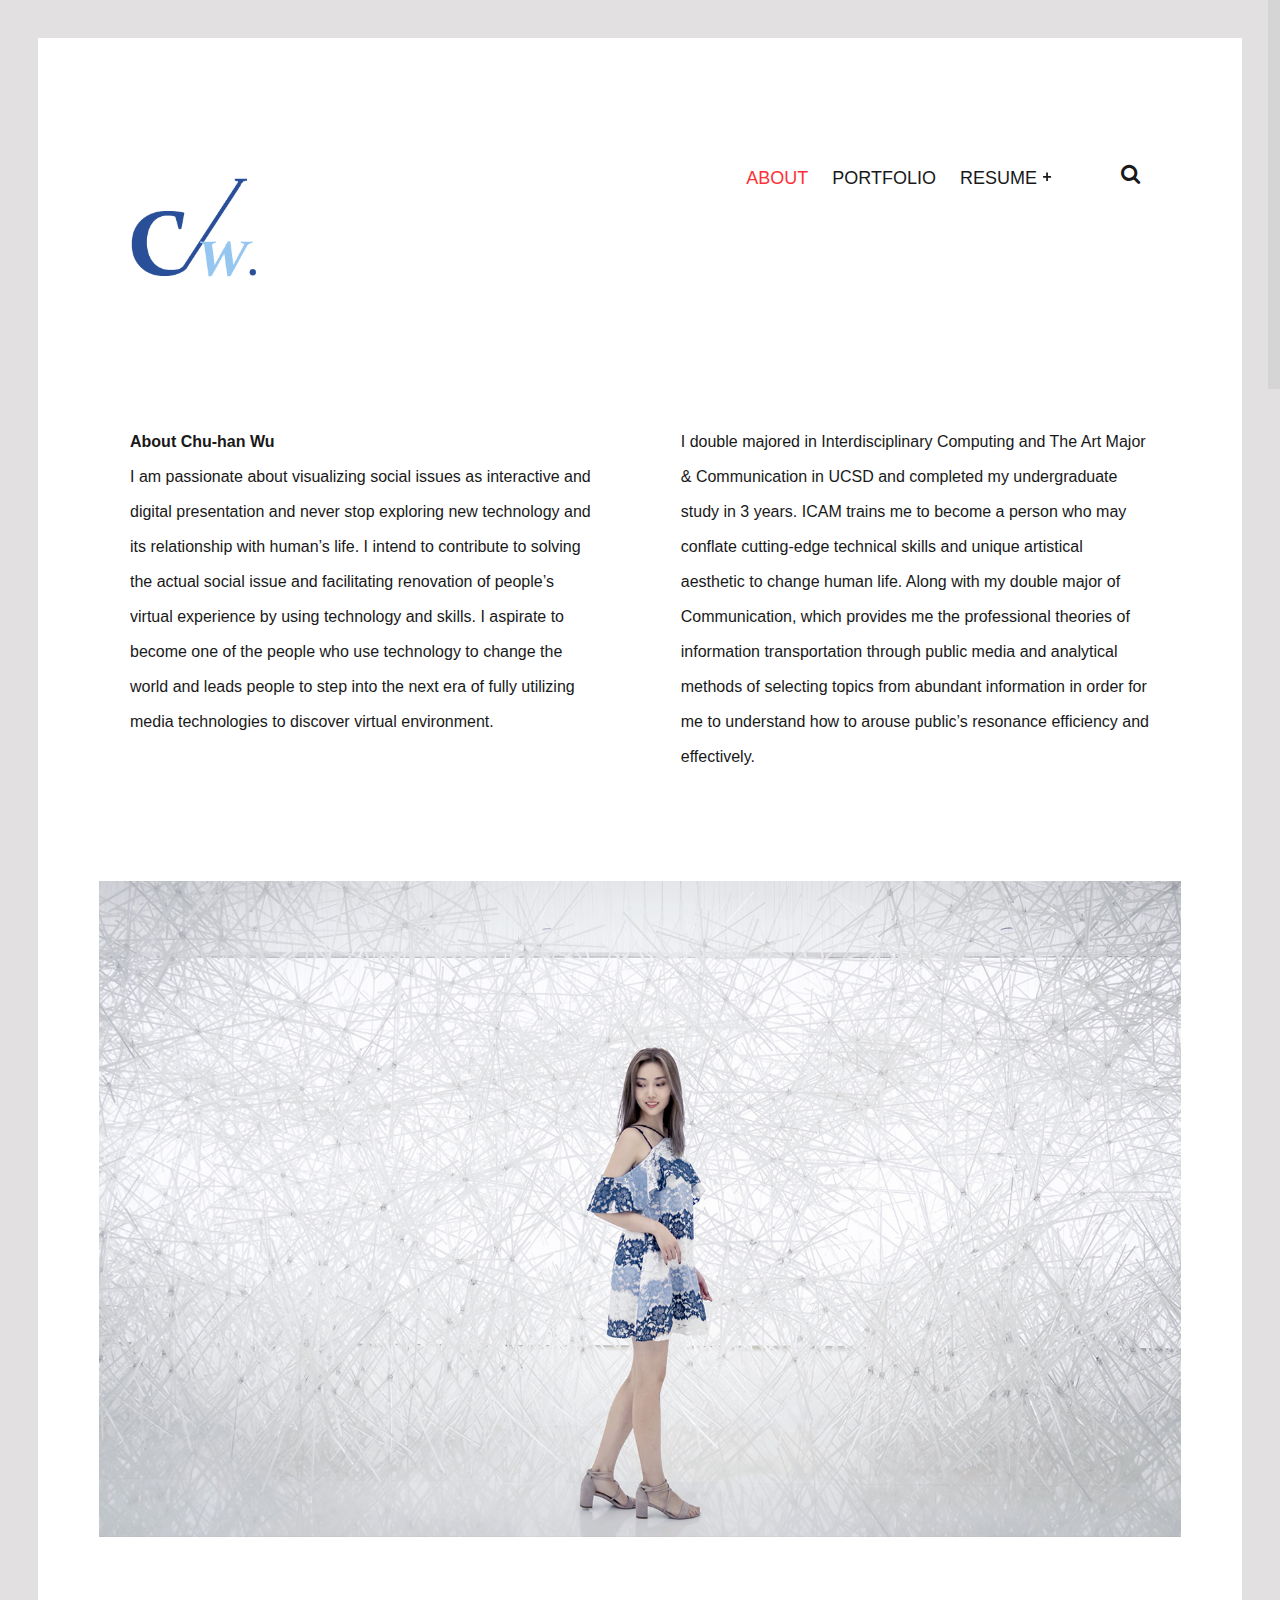
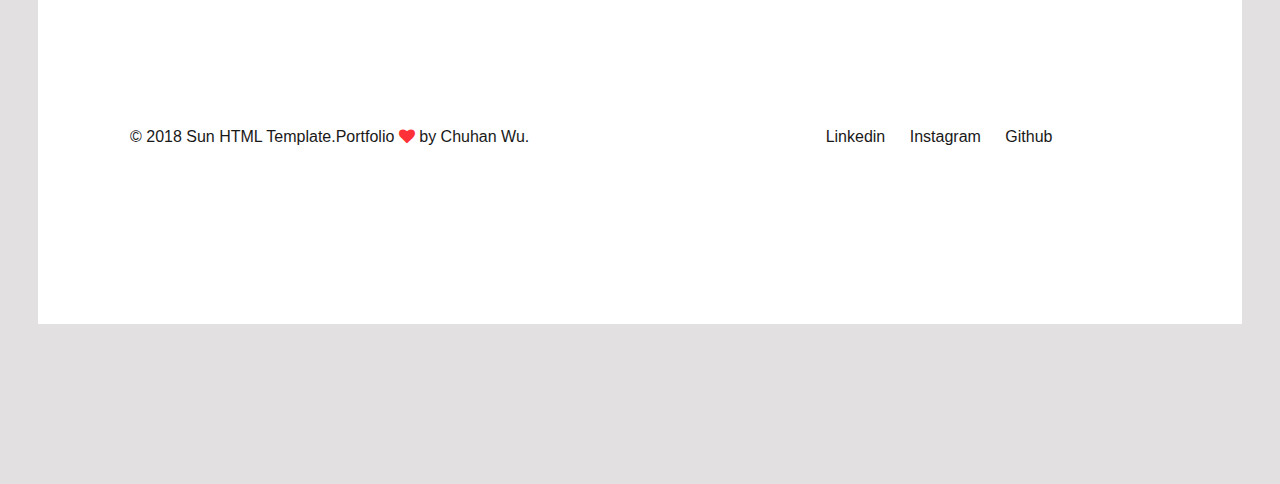
==== commit e3c419b7: "Update about.html" ====
--- a/about.html
+++ b/about.html
@@ -74,10 +74,10 @@
                                 <a href="#">RESUME</a>
                                 <ul class="sub-menu">
                                     <li>
-                                        <a href="images/resume-IxM.pdf">Design</a>
+                                        <a href="images/resume-IxM-final.pdf">Design</a>
                                     </li>
                                     <li>
-                                        <a href="images/resume-Journalism.pdf">Media & Journalism</a>
+                                        <a href="images/resume-Journalism-final.pdf">Media & Journalism</a>
                                     </li>
 
                                 </ul>
--- a/style.css
+++ b/style.css
@@ -6,7 +6,7 @@
 body
 {
     background-color: #E2E0E0;
-    font-family: Helvetica, sans-serif, Arial;
+    font-family: Garamond, Georgia, Helvetica, sans-serif, Arial;
     font-size: 16px;
     line-height: 35px;
     font-weight: 400;
@@ -932,7 +932,7 @@
     .re-desc{
       font-size: 16px;
       width: 78%;
-      float:left;
+      float:right;
       margin-top:-70px;
 
     }
@@ -1028,7 +1028,7 @@
     .re-desc{
       font-size: 16px;
       width: 78%;
-      float:left;
+      float:right;
       margin-top:-70px;
 
     }
@@ -1071,7 +1071,7 @@
     .re-desc{
       font-size: 16px;
       width: 78%;
-      float:left;
+      float:right;
       margin-top:-70px;
 
     }
@@ -1187,7 +1187,7 @@
     .re-desc{
       font-size: 16px;
       width: 78%;
-      float:left;
+      float:right;
       margin-top:-70px;
 
     }
@@ -1219,7 +1219,7 @@
     .re-desc{
       font-size: 16px;
       width: 100%;
-      /* float:left; */
+       float:left; right;
       margin-top:-50px;
 
     }
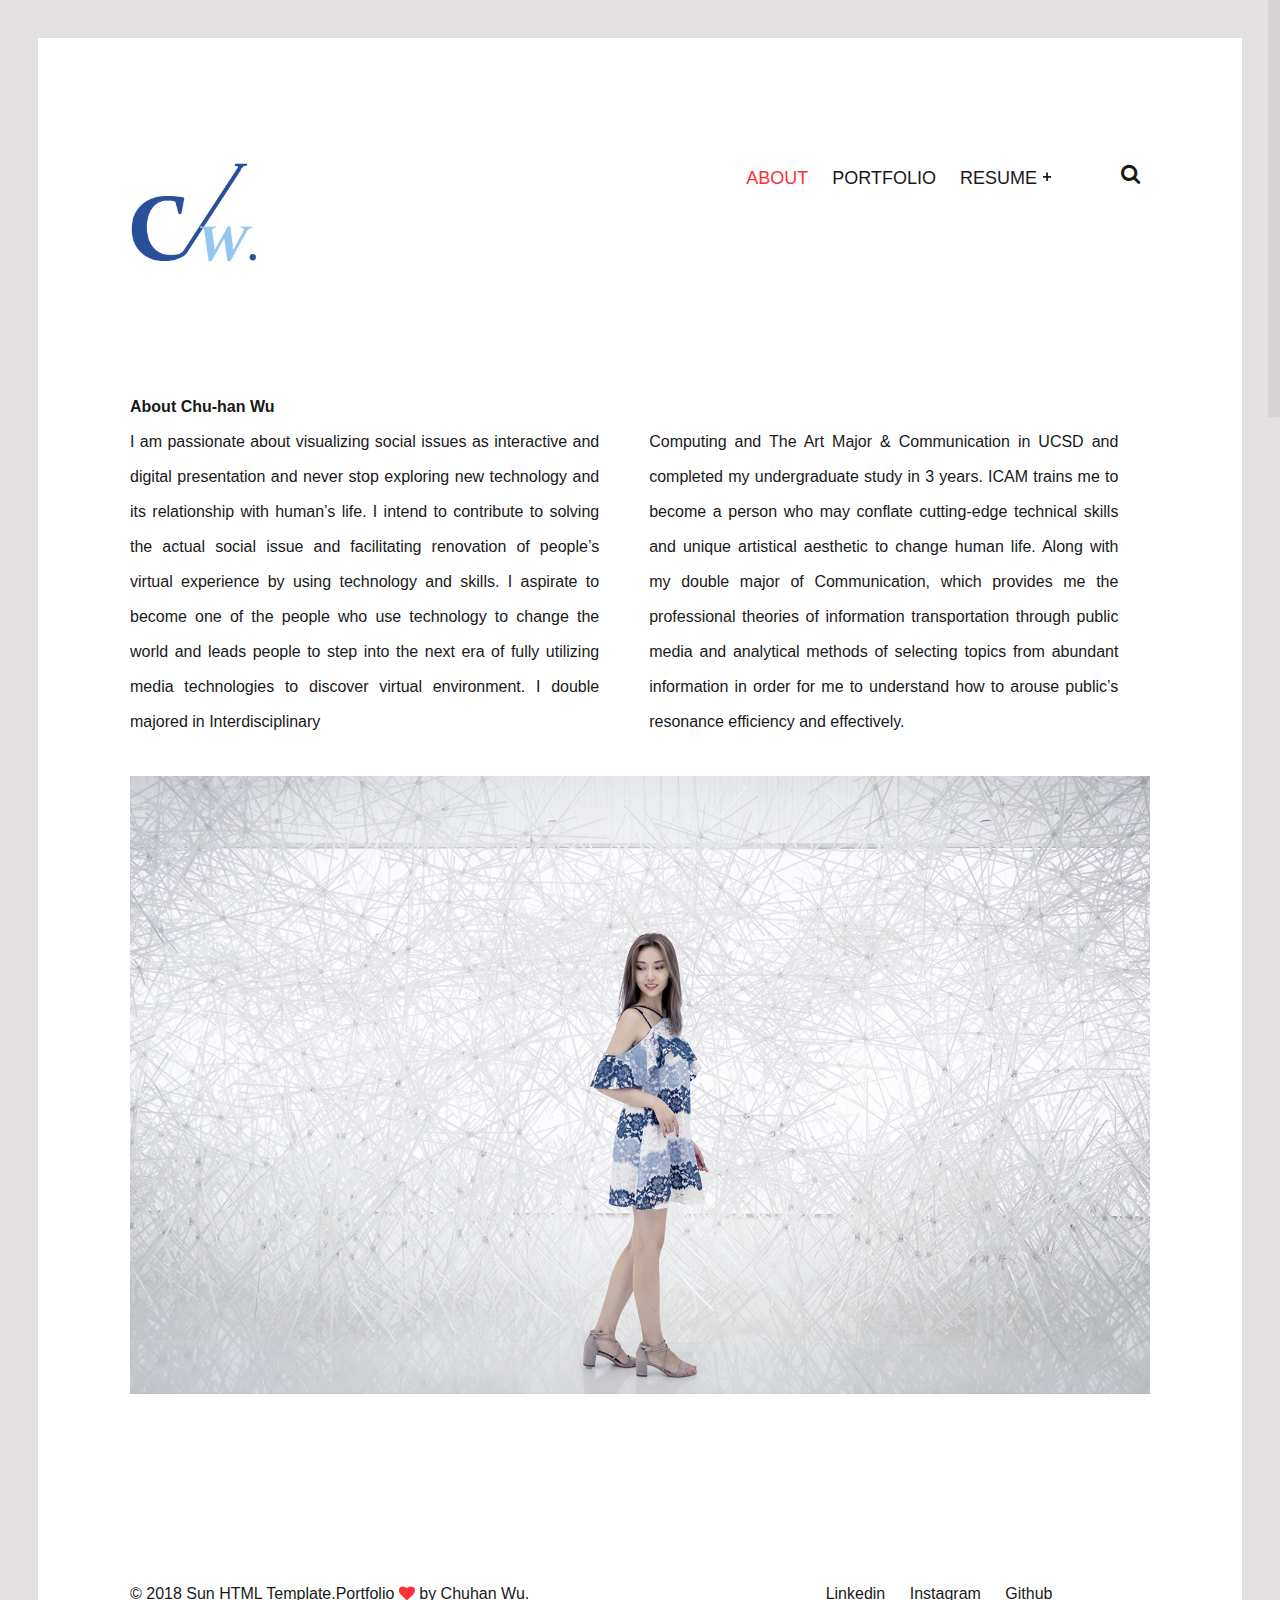
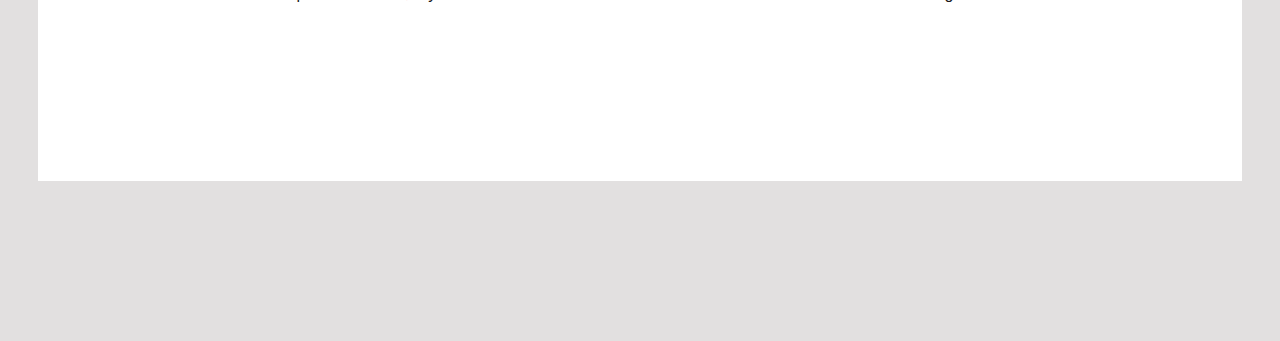
==== commit 483bed3e: "Update about.html" ====
--- a/about.html
+++ b/about.html
@@ -1,7 +1,16 @@
 <!DOCTYPE HTML>
 <html lang="en-US">
     <head>
-        <title>Sun - Html Responsive Template</title>
+      <!-- Global site tag (gtag.js) - Google Analytics -->
+      <script async src="https://www.googletagmanager.com/gtag/js?id=UA-130570399-1"></script>
+      <script>
+        window.dataLayer = window.dataLayer || [];
+        function gtag(){dataLayer.push(arguments);}
+        gtag('js', new Date());
+
+        gtag('config', 'UA-130570399-1');
+      </script>
+        <title>Chuhan Wu - Interactive Art Portfolio</title>
         <meta http-equiv="Content-Type" content="text/html; charset=UTF-8">
         <meta name="description" content="Template by Dry Themes" />
         <meta name="keywords" content="HTML, CSS, JavaScript, PHP" />
@@ -74,10 +83,10 @@
                                 <a href="#">RESUME</a>
                                 <ul class="sub-menu">
                                     <li>
-                                        <a href="images/resume-IxM-final.pdf">Design</a>
+                                        <a href="images/resume-IxM.pdf">Design</a>
                                     </li>
                                     <li>
-                                        <a href="images/resume-Journalism-final.pdf">Media & Journalism</a>
+                                        <a href="images/resume-Journalism.pdf">Media & Journalism</a>
                                     </li>
 
                                 </ul>
@@ -101,18 +110,19 @@
                         <div class="one_half">
                           <b>About Chu-han Wu</b>
                           <br>
-                            I am passionate about visualizing social issues as interactive and digital presentation and never stop exploring new technology and its relationship with human’s life. I intend to contribute to solving the actual social issue and facilitating renovation of people’s virtual experience by using technology and skills. I aspirate to become one of the people who use technology to change the world and leads people to step into the next era of fully utilizing media technologies to discover virtual environment.
+                            I am passionate about visualizing social issues as interactive and digital presentation and never stop exploring new technology and its relationship with human’s life. I intend to contribute to solving the actual social issue and facilitating renovation of people’s virtual experience by using technology and skills. I aspirate to become one of the people who use technology to change the world and leads people to step into the next era of fully utilizing media technologies to discover virtual environment. I double majored in Interdisciplinary
                         </div>
                         <div class="one_half last">
-                            I double majored in Interdisciplinary Computing and The Art Major & Communication in UCSD and completed my undergraduate study in 3 years. ICAM trains me to become a person who may conflate cutting-edge technical skills and unique artistical aesthetic to change human life. Along with my double major of Communication, which provides me the professional theories of information transportation through public media and analytical methods of selecting topics from abundant information in order for me to understand how to arouse public’s resonance efficiency and effectively.
+                            <p>&nbsp;</p>
+                            Computing and The Art Major & Communication in UCSD and completed my undergraduate study in 3 years.
+                            ICAM trains me to become a person who may conflate cutting-edge technical skills and unique artistical aesthetic to change human life. Along with my double major of Communication, which provides me the professional theories of information transportation through public media and analytical methods of selecting topics from abundant information in order for me to understand how to arouse public’s resonance efficiency and effectively.
                         </div>
                         <div class="clear"></div>
-                        <p>&nbsp;</p>
-                        <p>&nbsp;</p>
+
                     </div>
 
-                    <div class="content-1530 center-relative block">
-                        <img src="demo-images/sun_about_image01.jpg" alt="">
+                    <div class="content-1330 center-relative block">
+                        <img style="width:100%" src="demo-images/sun_about_image01.jpg" alt="">
                     </div>
 
                     <!-- <div class="content-1330 center-relative block">
--- a/css/common.css
+++ b/css/common.css
@@ -265,7 +265,7 @@
 }
 h1,h2,h3,h4,h5,h6
 {
-    padding: 20px 0;
+    padding: 5px 0 0 0;
 }
 h1
 {
@@ -292,7 +292,10 @@
 }
 h6
 {
-    font-size: 26px;
+  font-weight: normal;
+    font-family: Helvetica;
+    font-size: 22px;
+    color: rgba(0, 0, 0, 0.54);
 }
 em
 {
@@ -337,7 +340,7 @@
 
 /* COLUMNS */
 
-.one,  .one_half,  .one_third,  .two_third,  .three_fourth,
+.one,    .one_third,  .two_third,
 .one_fourth{
     margin-right: 200px;
     float: left;
@@ -345,6 +348,31 @@
     margin-bottom: 30px;
 }
 
+.one_half{
+
+  margin-right: 50px !important;
+  float: left;
+  position: relative;
+  margin-bottom: 30px;
+}
+
+.one_half_center{
+  width: 48%;
+  margin-right: 50px !important;
+  
+  position: relative;
+  margin-bottom: 30px;
+
+}
+
+.three_fourth{
+
+  float: left;
+  position: relative;
+  margin-bottom: 10px;
+
+}
+
 .two_third_right{
   width: 320px;
   float:right;
@@ -365,7 +393,7 @@
 
 }
 .one_half{
-    width: 565px;
+    width: 48%;
 }
 .one_third{
     width: 310px;
--- a/style.css
+++ b/style.css
@@ -1,3 +1,6 @@
+
+
+
 html
 {
     overflow: hidden;
@@ -6,7 +9,7 @@
 body
 {
     background-color: #E2E0E0;
-    font-family: Garamond, Georgia, Helvetica, sans-serif, Arial;
+    font-family: Garamond, Georgia, Helvetica, sans-serif, Arial;  /*1201 change font */
     font-size: 16px;
     line-height: 35px;
     font-weight: 400;
@@ -164,7 +167,7 @@
 
 .content-1330
 {
-    max-width: 1330px;
+    max-width: 1230px;
 }
 
 .content-1530
@@ -254,6 +257,15 @@
     line-height: 40px;
 }
 
+.description{
+  font-size: 16px;
+  line-height: 28px;
+  margin-top: 20px;
+  float:right;
+  text-align: justify;
+
+
+}
 /* BLOG */
 
 .blog-top-content.page-desc
@@ -931,9 +943,10 @@
 
     .re-desc{
       font-size: 16px;
-      width: 78%;
-      float:right;
+      width: 80%;
+      text-align: left;
       margin-top:-70px;
+
 
     }
 
@@ -959,9 +972,19 @@
         position: relative;
         margin-bottom: 37px;
     }
+    .three_fourth{
+
+      margin-right: 0%;
+      float: right;
+      position: relative;
+      margin-bottom: 37px;
+    }
+
+
 
     .one_half{
         width: 46%;
+        text-align: justify;
     }
     .one_third{
         width: 28%;
@@ -1027,8 +1050,8 @@
 
     .re-desc{
       font-size: 16px;
-      width: 78%;
-      float:right;
+      width: 90%;
+      text-align:justify;
       margin-top:-70px;
 
     }
@@ -1070,8 +1093,8 @@
 
     .re-desc{
       font-size: 16px;
-      width: 78%;
-      float:right;
+      width: 90%;
+      text-align:justify;
       margin-top:-70px;
 
     }
@@ -1181,13 +1204,13 @@
 
     .content-1330, .grid-item.p_one
     {
-        width: 960px;
+        width: 860px;
     }
 
     .re-desc{
       font-size: 16px;
-      width: 78%;
-      float:right;
+      width: 90%;
+      text-align:justify;
       margin-top:-70px;
 
     }
@@ -1219,7 +1242,7 @@
     .re-desc{
       font-size: 16px;
       width: 100%;
-       float:left; right;
+      text-align:justify;
       margin-top:-50px;
 
     }
@@ -1430,6 +1453,10 @@
         font-size: 16px;
         line-height: 100%;
     }
+    .slideshow-container{
+
+      display: none;
+    }
 
 }
 
@@ -1475,4 +1502,113 @@
       display: none;
     }
 
-}
+    .slideshow-container{
+
+      display: none;
+    }
+
+}
+
+/* slideshow */
+
+/* Slideshow container */
+.slideshow-container {
+  max-width: 100%;
+  position: relative;
+  margin: auto;
+  margin-top:-90px;
+}
+
+/* Hide the images by default */
+.mySlides {
+  display: none;
+}
+
+/* Next & previous buttons */
+.prev, .next {
+  cursor: pointer;
+  position: absolute;
+  top: 50%;
+  width: auto;
+  margin-top: -22px;
+  padding: 16px;
+  color: white;
+  font-weight: bold;
+  font-size: 18px;
+  transition: 0.6s ease;
+  border-radius: 0 3px 3px 0;
+  user-select: none;
+}
+
+/* Position the "next button" to the right */
+.next {
+  right: 0;
+  border-radius: 3px 0 0 3px;
+}
+
+/* On hover, add a black background color with a little bit see-through */
+.prev:hover, .next:hover {
+  background-color: rgba(0,0,0,0.8);
+}
+
+/* Caption text */
+.text {
+  color: #f2f2f2;
+  font-size: 15px;
+  padding: 8px 12px;
+  position: absolute;
+  bottom: 12px;
+  width: 100%;
+  text-align: center;
+
+
+
+}
+
+/* Number text (1/3 etc) */
+.numbertext {
+  color: #f2f2f2;
+  font-size: 12px;
+  padding: 8px 12px;
+  position: absolute;
+  top: 0;
+}
+
+/* The dots/bullets/indicators */
+.dotGroup{
+  margin-top: -80px;
+
+}
+
+.dot {
+  cursor: pointer;
+  height: 10px;
+  width: 10px;
+  margin: 0 2px;
+  background-color: #bbb;
+  border-radius: 50%;
+  display: inline-block;
+  transition: background-color 0.6s ease;
+}
+
+.active, .dot:hover {
+  background-color: #717171;
+}
+
+/* Fading animation */
+.fade {
+  -webkit-animation-name: fade;
+  -webkit-animation-duration: 1.5s;
+  animation-name: fade;
+  animation-duration: 1.5s;
+}
+
+@-webkit-keyframes fade {
+  from {opacity: .4}
+  to {opacity: 1}
+}
+
+@keyframes fade {
+  from {opacity: .4}
+  to {opacity: 1}
+}
